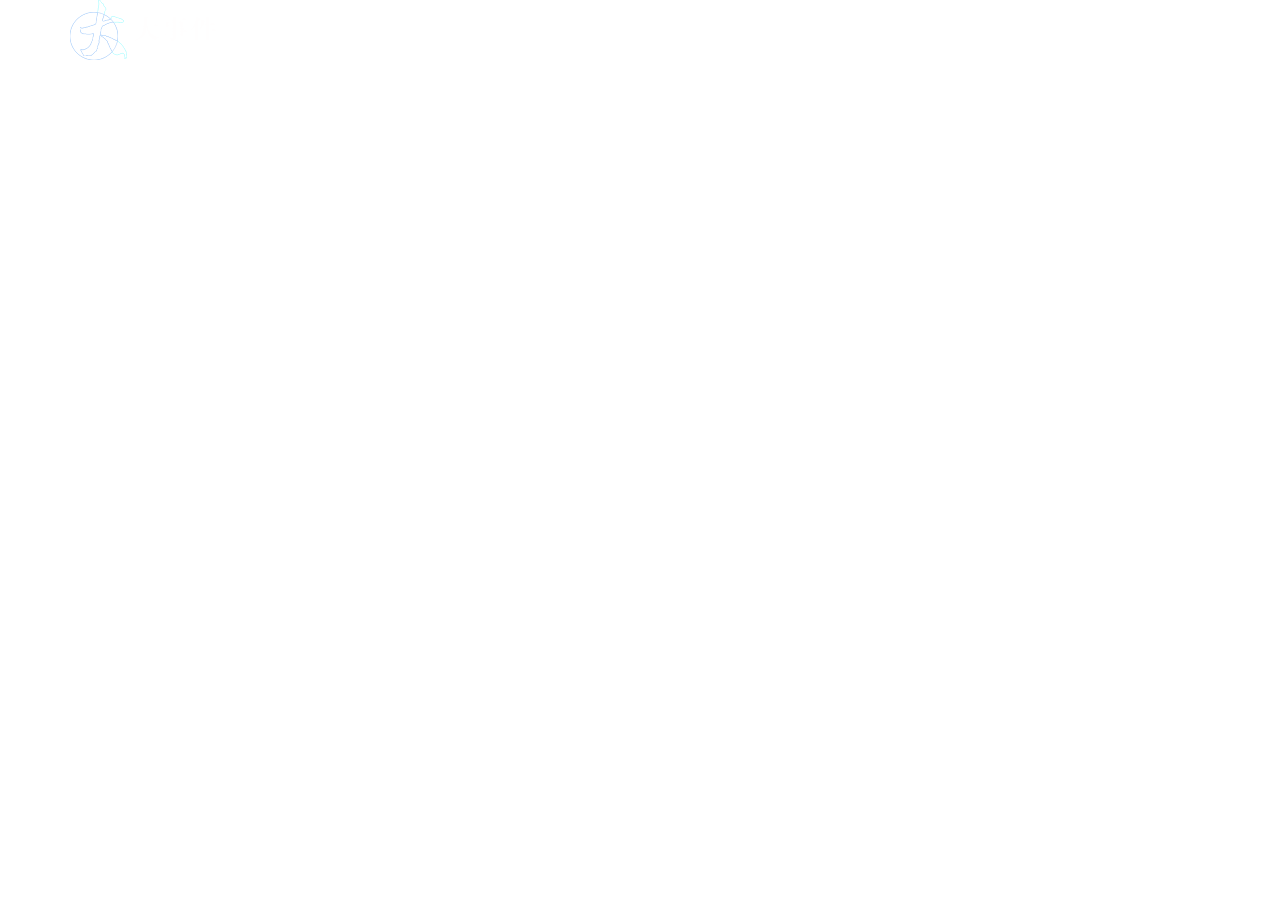
==== big/index.html @ a01d75fa "demo" ====
<!DOCTYPE html>
<html lang="en">

<head>
    <meta charset="UTF-8">
    <meta name="viewport" content="width=device-width, initial-scale=1.0">
    <title>登录注册</title>
    <!-- 
        1. 文件依赖关系（先后顺序）
        2. 先link 后script
        3. 先别人（第三方库，如jq）的，再卑微的自己
        4. 路径和名字
     -->
    <link rel="stylesheet" href="./neirong/lib/layui/css/layui.css">
    <link rel="stylesheet" href="./neirong/css/bass1.css">
    <link rel="stylesheet" href="./neirong/css/login1.css">
    <script src="./neirong/lib/jquery.js"></script>
    <script src="./neirong/lib/layui/layui.all.js"></script>
    <script src="./neirong/js/login.js"></script>
</head>

<body>
    <!-- logo -->
    <div class="layui-main">
        <img src="./neirong/images/logo.png" alt="无法打开">
    </div>

</body>

</html>
---- big/neirong/lib/layui/css/layui.css ----
/** layui-v2.5.6 MIT License By https://www.layui.com */
 .layui-inline,img{display:inline-block;vertical-align:middle}h1,h2,h3,h4,h5,h6{font-weight:400}.layui-edge,.layui-header,.layui-inline,.layui-main{position:relative}.layui-body,.layui-edge,.layui-elip{overflow:hidden}.layui-btn,.layui-edge,.layui-inline,img{vertical-align:middle}.layui-btn,.layui-disabled,.layui-icon,.layui-unselect{-moz-user-select:none;-webkit-user-select:none;-ms-user-select:none}.layui-elip,.layui-form-checkbox span,.layui-form-pane .layui-form-label{text-overflow:ellipsis;white-space:nowrap}.layui-breadcrumb,.layui-tree-btnGroup{visibility:hidden}blockquote,body,button,dd,div,dl,dt,form,h1,h2,h3,h4,h5,h6,input,li,ol,p,pre,td,textarea,th,ul{margin:0;padding:0;-webkit-tap-highlight-color:rgba(0,0,0,0)}a:active,a:hover{outline:0}img{border:none}li{list-style:none}table{border-collapse:collapse;border-spacing:0}h4,h5,h6{font-size:100%}button,input,optgroup,option,select,textarea{font-family:inherit;font-size:inherit;font-style:inherit;font-weight:inherit;outline:0}pre{white-space:pre-wrap;white-space:-moz-pre-wrap;white-space:-pre-wrap;white-space:-o-pre-wrap;word-wrap:break-word}body{line-height:24px;font:14px Helvetica Neue,Helvetica,PingFang SC,Tahoma,Arial,sans-serif}hr{height:1px;margin:10px 0;border:0;clear:both}a{color:#333;text-decoration:none}a:hover{color:#777}a cite{font-style:normal;*cursor:pointer}.layui-border-box,.layui-border-box *{box-sizing:border-box}.layui-box,.layui-box *{box-sizing:content-box}.layui-clear{clear:both;*zoom:1}.layui-clear:after{content:'\20';clear:both;*zoom:1;display:block;height:0}.layui-inline{*display:inline;*zoom:1}.layui-edge{display:inline-block;width:0;height:0;border-width:6px;border-style:dashed;border-color:transparent}.layui-edge-top{top:-4px;border-bottom-color:#999;border-bottom-style:solid}.layui-edge-right{border-left-color:#999;border-left-style:solid}.layui-edge-bottom{top:2px;border-top-color:#999;border-top-style:solid}.layui-edge-left{border-right-color:#999;border-right-style:solid}.layui-disabled,.layui-disabled:hover{color:#d2d2d2!important;cursor:not-allowed!important}.layui-circle{border-radius:100%}.layui-show{display:block!important}.layui-hide{display:none!important}@font-face{font-family:layui-icon;src:url(../font/iconfont.eot?v=256);src:url(../font/iconfont.eot?v=256#iefix) format('embedded-opentype'),url(../font/iconfont.woff2?v=256) format('woff2'),url(../font/iconfont.woff?v=256) format('woff'),url(../font/iconfont.ttf?v=256) format('truetype'),url(../font/iconfont.svg?v=256#layui-icon) format('svg')}.layui-icon{font-family:layui-icon!important;font-size:16px;font-style:normal;-webkit-font-smoothing:antialiased;-moz-osx-font-smoothing:grayscale}.layui-icon-reply-fill:before{content:"\e611"}.layui-icon-set-fill:before{content:"\e614"}.layui-icon-menu-fill:before{content:"\e60f"}.layui-icon-search:before{content:"\e615"}.layui-icon-share:before{content:"\e641"}.layui-icon-set-sm:before{content:"\e620"}.layui-icon-engine:before{content:"\e628"}.layui-icon-close:before{content:"\1006"}.layui-icon-close-fill:before{content:"\1007"}.layui-icon-chart-screen:before{content:"\e629"}.layui-icon-star:before{content:"\e600"}.layui-icon-circle-dot:before{content:"\e617"}.layui-icon-chat:before{content:"\e606"}.layui-icon-release:before{content:"\e609"}.layui-icon-list:before{content:"\e60a"}.layui-icon-chart:before{content:"\e62c"}.layui-icon-ok-circle:before{content:"\1005"}.layui-icon-layim-theme:before{content:"\e61b"}.layui-icon-table:before{content:"\e62d"}.layui-icon-right:before{content:"\e602"}.layui-icon-left:before{content:"\e603"}.layui-icon-cart-simple:before{content:"\e698"}.layui-icon-face-cry:before{content:"\e69c"}.layui-icon-face-smile:before{content:"\e6af"}.layui-icon-survey:before{content:"\e6b2"}.layui-icon-tree:before{content:"\e62e"}.layui-icon-ie:before{content:"\e7bb"}.layui-icon-upload-circle:before{content:"\e62f"}.layui-icon-add-circle:before{content:"\e61f"}.layui-icon-download-circle:before{content:"\e601"}.layui-icon-templeate-1:before{content:"\e630"}.layui-icon-util:before{content:"\e631"}.layui-icon-face-surprised:before{content:"\e664"}.layui-icon-edit:before{content:"\e642"}.layui-icon-speaker:before{content:"\e645"}.layui-icon-down:before{content:"\e61a"}.layui-icon-file:before{content:"\e621"}.layui-icon-layouts:before{content:"\e632"}.layui-icon-rate-half:before{content:"\e6c9"}.layui-icon-add-circle-fine:before{content:"\e608"}.layui-icon-prev-circle:before{content:"\e633"}.layui-icon-read:before{content:"\e705"}.layui-icon-404:before{content:"\e61c"}.layui-icon-carousel:before{content:"\e634"}.layui-icon-help:before{content:"\e607"}.layui-icon-code-circle:before{content:"\e635"}.layui-icon-windows:before{content:"\e67f"}.layui-icon-water:before{content:"\e636"}.layui-icon-username:before{content:"\e66f"}.layui-icon-find-fill:before{content:"\e670"}.layui-icon-about:before{content:"\e60b"}.layui-icon-location:before{content:"\e715"}.layui-icon-up:before{content:"\e619"}.layui-icon-pause:before{content:"\e651"}.layui-icon-date:before{content:"\e637"}.layui-icon-layim-uploadfile:before{content:"\e61d"}.layui-icon-delete:before{content:"\e640"}.layui-icon-play:before{content:"\e652"}.layui-icon-top:before{content:"\e604"}.layui-icon-firefox:before{content:"\e686"}.layui-icon-friends:before{content:"\e612"}.layui-icon-refresh-3:before{content:"\e9aa"}.layui-icon-ok:before{content:"\e605"}.layui-icon-layer:before{content:"\e638"}.layui-icon-face-smile-fine:before{content:"\e60c"}.layui-icon-dollar:before{content:"\e659"}.layui-icon-group:before{content:"\e613"}.layui-icon-layim-download:before{content:"\e61e"}.layui-icon-picture-fine:before{content:"\e60d"}.layui-icon-link:before{content:"\e64c"}.layui-icon-diamond:before{content:"\e735"}.layui-icon-log:before{content:"\e60e"}.layui-icon-key:before{content:"\e683"}.layui-icon-rate-solid:before{content:"\e67a"}.layui-icon-fonts-del:before{content:"\e64f"}.layui-icon-unlink:before{content:"\e64d"}.layui-icon-fonts-clear:before{content:"\e639"}.layui-icon-triangle-r:before{content:"\e623"}.layui-icon-circle:before{content:"\e63f"}.layui-icon-radio:before{content:"\e643"}.layui-icon-align-center:before{content:"\e647"}.layui-icon-align-right:before{content:"\e648"}.layui-icon-align-left:before{content:"\e649"}.layui-icon-loading-1:before{content:"\e63e"}.layui-icon-return:before{content:"\e65c"}.layui-icon-fonts-strong:before{content:"\e62b"}.layui-icon-upload:before{content:"\e67c"}.layui-icon-dialogue:before{content:"\e63a"}.layui-icon-video:before{content:"\e6ed"}.layui-icon-headset:before{content:"\e6fc"}.layui-icon-cellphone-fine:before{content:"\e63b"}.layui-icon-add-1:before{content:"\e654"}.layui-icon-face-smile-b:before{content:"\e650"}.layui-icon-fonts-html:before{content:"\e64b"}.layui-icon-screen-full:before{content:"\e622"}.layui-icon-form:before{content:"\e63c"}.layui-icon-cart:before{content:"\e657"}.layui-icon-camera-fill:before{content:"\e65d"}.layui-icon-tabs:before{content:"\e62a"}.layui-icon-heart-fill:before{content:"\e68f"}.layui-icon-fonts-code:before{content:"\e64e"}.layui-icon-ios:before{content:"\e680"}.layui-icon-at:before{content:"\e687"}.layui-icon-fire:before{content:"\e756"}.layui-icon-set:before{content:"\e716"}.layui-icon-fonts-u:before{content:"\e646"}.layui-icon-triangle-d:before{content:"\e625"}.layui-icon-tips:before{content:"\e702"}.layui-icon-picture:before{content:"\e64a"}.layui-icon-more-vertical:before{content:"\e671"}.layui-icon-bluetooth:before{content:"\e689"}.layui-icon-flag:before{content:"\e66c"}.layui-icon-loading:before{content:"\e63d"}.layui-icon-fonts-i:before{content:"\e644"}.layui-icon-refresh-1:before{content:"\e666"}.layui-icon-rmb:before{content:"\e65e"}.layui-icon-addition:before{content:"\e624"}.layui-icon-home:before{content:"\e68e"}.layui-icon-time:before{content:"\e68d"}.layui-icon-user:before{content:"\e770"}.layui-icon-notice:before{content:"\e667"}.layui-icon-chrome:before{content:"\e68a"}.layui-icon-edge:before{content:"\e68b"}.layui-icon-login-weibo:before{content:"\e675"}.layui-icon-voice:before{content:"\e688"}.layui-icon-upload-drag:before{content:"\e681"}.layui-icon-login-qq:before{content:"\e676"}.layui-icon-snowflake:before{content:"\e6b1"}.layui-icon-heart:before{content:"\e68c"}.layui-icon-logout:before{content:"\e682"}.layui-icon-file-b:before{content:"\e655"}.layui-icon-template:before{content:"\e663"}.layui-icon-transfer:before{content:"\e691"}.layui-icon-auz:before{content:"\e672"}.layui-icon-console:before{content:"\e665"}.layui-icon-app:before{content:"\e653"}.layui-icon-prev:before{content:"\e65a"}.layui-icon-website:before{content:"\e7ae"}.layui-icon-next:before{content:"\e65b"}.layui-icon-component:before{content:"\e857"}.layui-icon-android:before{content:"\e684"}.layui-icon-more:before{content:"\e65f"}.layui-icon-login-wechat:before{content:"\e677"}.layui-icon-shrink-right:before{content:"\e668"}.layui-icon-spread-left:before{content:"\e66b"}.layui-icon-camera:before{content:"\e660"}.layui-icon-note:before{content:"\e66e"}.layui-icon-refresh:before{content:"\e669"}.layui-icon-female:before{content:"\e661"}.layui-icon-male:before{content:"\e662"}.layui-icon-screen-restore:before{content:"\e758"}.layui-icon-password:before{content:"\e673"}.layui-icon-senior:before{content:"\e674"}.layui-icon-theme:before{content:"\e66a"}.layui-icon-tread:before{content:"\e6c5"}.layui-icon-praise:before{content:"\e6c6"}.layui-icon-star-fill:before{content:"\e658"}.layui-icon-rate:before{content:"\e67b"}.layui-icon-template-1:before{content:"\e656"}.layui-icon-vercode:before{content:"\e679"}.layui-icon-service:before{content:"\e626"}.layui-icon-cellphone:before{content:"\e678"}.layui-icon-print:before{content:"\e66d"}.layui-icon-cols:before{content:"\e610"}.layui-icon-wifi:before{content:"\e7e0"}.layui-icon-export:before{content:"\e67d"}.layui-icon-rss:before{content:"\e808"}.layui-icon-slider:before{content:"\e714"}.layui-icon-email:before{content:"\e618"}.layui-icon-subtraction:before{content:"\e67e"}.layui-icon-mike:before{content:"\e6dc"}.layui-icon-light:before{content:"\e748"}.layui-icon-gift:before{content:"\e627"}.layui-icon-mute:before{content:"\e685"}.layui-icon-reduce-circle:before{content:"\e616"}.layui-icon-music:before{content:"\e690"}.layui-main{width:1140px;margin:0 auto}.layui-header{z-index:1000;height:60px}.layui-header a:hover{transition:all .5s;-webkit-transition:all .5s}.layui-side{position:fixed;left:0;top:0;bottom:0;z-index:999;width:200px;overflow-x:hidden}.layui-side-scroll{position:relative;width:220px;height:100%;overflow-x:hidden}.layui-body{position:absolute;left:200px;right:0;top:0;bottom:0;z-index:998;width:auto;overflow-y:auto;box-sizing:border-box}.layui-layout-body{overflow:hidden}.layui-layout-admin .layui-header{background-color:#23262E}.layui-layout-admin .layui-side{top:60px;width:200px;overflow-x:hidden}.layui-layout-admin .layui-body{position:fixed;top:60px;bottom:44px}.layui-layout-admin .layui-main{width:auto;margin:0 15px}.layui-layout-admin .layui-footer{position:fixed;left:200px;right:0;bottom:0;height:44px;line-height:44px;padding:0 15px;background-color:#eee}.layui-layout-admin .layui-logo{position:absolute;left:0;top:0;width:200px;height:100%;line-height:60px;text-align:center;color:#009688;font-size:16px}.layui-layout-admin .layui-header .layui-nav{background:0 0}.layui-layout-left{position:absolute!important;left:200px;top:0}.layui-layout-right{position:absolute!important;right:0;top:0}.layui-container{position:relative;margin:0 auto;padding:0 15px;box-sizing:border-box}.layui-fluid{position:relative;margin:0 auto;padding:0 15px}.layui-row:after,.layui-row:before{content:'';display:block;clear:both}.layui-col-lg1,.layui-col-lg10,.layui-col-lg11,.layui-col-lg12,.layui-col-lg2,.layui-col-lg3,.layui-col-lg4,.layui-col-lg5,.layui-col-lg6,.layui-col-lg7,.layui-col-lg8,.layui-col-lg9,.layui-col-md1,.layui-col-md10,.layui-col-md11,.layui-col-md12,.layui-col-md2,.layui-col-md3,.layui-col-md4,.layui-col-md5,.layui-col-md6,.layui-col-md7,.layui-col-md8,.layui-col-md9,.layui-col-sm1,.layui-col-sm10,.layui-col-sm11,.layui-col-sm12,.layui-col-sm2,.layui-col-sm3,.layui-col-sm4,.layui-col-sm5,.layui-col-sm6,.layui-col-sm7,.layui-col-sm8,.layui-col-sm9,.layui-col-xs1,.layui-col-xs10,.layui-col-xs11,.layui-col-xs12,.layui-col-xs2,.layui-col-xs3,.layui-col-xs4,.layui-col-xs5,.layui-col-xs6,.layui-col-xs7,.layui-col-xs8,.layui-col-xs9{position:relative;display:block;box-sizing:border-box}.layui-col-xs1,.layui-col-xs10,.layui-col-xs11,.layui-col-xs12,.layui-col-xs2,.layui-col-xs3,.layui-col-xs4,.layui-col-xs5,.layui-col-xs6,.layui-col-xs7,.layui-col-xs8,.layui-col-xs9{float:left}.layui-col-xs1{width:8.33333333%}.layui-col-xs2{width:16.66666667%}.layui-col-xs3{width:25%}.layui-col-xs4{width:33.33333333%}.layui-col-xs5{width:41.66666667%}.layui-col-xs6{width:50%}.layui-col-xs7{width:58.33333333%}.layui-col-xs8{width:66.66666667%}.layui-col-xs9{width:75%}.layui-col-xs10{width:83.33333333%}.layui-col-xs11{width:91.66666667%}.layui-col-xs12{width:100%}.layui-col-xs-offset1{margin-left:8.33333333%}.layui-col-xs-offset2{margin-left:16.66666667%}.layui-col-xs-offset3{margin-left:25%}.layui-col-xs-offset4{margin-left:33.33333333%}.layui-col-xs-offset5{margin-left:41.66666667%}.layui-col-xs-offset6{margin-left:50%}.layui-col-xs-offset7{margin-left:58.33333333%}.layui-col-xs-offset8{margin-left:66.66666667%}.layui-col-xs-offset9{margin-left:75%}.layui-col-xs-offset10{margin-left:83.33333333%}.layui-col-xs-offset11{margin-left:91.66666667%}.layui-col-xs-offset12{margin-left:100%}@media screen and (max-width:768px){.layui-hide-xs{display:none!important}.layui-show-xs-block{display:block!important}.layui-show-xs-inline{display:inline!important}.layui-show-xs-inline-block{display:inline-block!important}}@media screen and (min-width:768px){.layui-container{width:750px}.layui-hide-sm{display:none!important}.layui-show-sm-block{display:block!important}.layui-show-sm-inline{display:inline!important}.layui-show-sm-inline-block{display:inline-block!important}.layui-col-sm1,.layui-col-sm10,.layui-col-sm11,.layui-col-sm12,.layui-col-sm2,.layui-col-sm3,.layui-col-sm4,.layui-col-sm5,.layui-col-sm6,.layui-col-sm7,.layui-col-sm8,.layui-col-sm9{float:left}.layui-col-sm1{width:8.33333333%}.layui-col-sm2{width:16.66666667%}.layui-col-sm3{width:25%}.layui-col-sm4{width:33.33333333%}.layui-col-sm5{width:41.66666667%}.layui-col-sm6{width:50%}.layui-col-sm7{width:58.33333333%}.layui-col-sm8{width:66.66666667%}.layui-col-sm9{width:75%}.layui-col-sm10{width:83.33333333%}.layui-col-sm11{width:91.66666667%}.layui-col-sm12{width:100%}.layui-col-sm-offset1{margin-left:8.33333333%}.layui-col-sm-offset2{margin-left:16.66666667%}.layui-col-sm-offset3{margin-left:25%}.layui-col-sm-offset4{margin-left:33.33333333%}.layui-col-sm-offset5{margin-left:41.66666667%}.layui-col-sm-offset6{margin-left:50%}.layui-col-sm-offset7{margin-left:58.33333333%}.layui-col-sm-offset8{margin-left:66.66666667%}.layui-col-sm-offset9{margin-left:75%}.layui-col-sm-offset10{margin-left:83.33333333%}.layui-col-sm-offset11{margin-left:91.66666667%}.layui-col-sm-offset12{margin-left:100%}}@media screen and (min-width:992px){.layui-container{width:970px}.layui-hide-md{display:none!important}.layui-show-md-block{display:block!important}.layui-show-md-inline{display:inline!important}.layui-show-md-inline-block{display:inline-block!important}.layui-col-md1,.layui-col-md10,.layui-col-md11,.layui-col-md12,.layui-col-md2,.layui-col-md3,.layui-col-md4,.layui-col-md5,.layui-col-md6,.layui-col-md7,.layui-col-md8,.layui-col-md9{float:left}.layui-col-md1{width:8.33333333%}.layui-col-md2{width:16.66666667%}.layui-col-md3{width:25%}.layui-col-md4{width:33.33333333%}.layui-col-md5{width:41.66666667%}.layui-col-md6{width:50%}.layui-col-md7{width:58.33333333%}.layui-col-md8{width:66.66666667%}.layui-col-md9{width:75%}.layui-col-md10{width:83.33333333%}.layui-col-md11{width:91.66666667%}.layui-col-md12{width:100%}.layui-col-md-offset1{margin-left:8.33333333%}.layui-col-md-offset2{margin-left:16.66666667%}.layui-col-md-offset3{margin-left:25%}.layui-col-md-offset4{margin-left:33.33333333%}.layui-col-md-offset5{margin-left:41.66666667%}.layui-col-md-offset6{margin-left:50%}.layui-col-md-offset7{margin-left:58.33333333%}.layui-col-md-offset8{margin-left:66.66666667%}.layui-col-md-offset9{margin-left:75%}.layui-col-md-offset10{margin-left:83.33333333%}.layui-col-md-offset11{margin-left:91.66666667%}.layui-col-md-offset12{margin-left:100%}}@media screen and (min-width:1200px){.layui-container{width:1170px}.layui-hide-lg{display:none!important}.layui-show-lg-block{display:block!important}.layui-show-lg-inline{display:inline!important}.layui-show-lg-inline-block{display:inline-block!important}.layui-col-lg1,.layui-col-lg10,.layui-col-lg11,.layui-col-lg12,.layui-col-lg2,.layui-col-lg3,.layui-col-lg4,.layui-col-lg5,.layui-col-lg6,.layui-col-lg7,.layui-col-lg8,.layui-col-lg9{float:left}.layui-col-lg1{width:8.33333333%}.layui-col-lg2{width:16.66666667%}.layui-col-lg3{width:25%}.layui-col-lg4{width:33.33333333%}.layui-col-lg5{width:41.66666667%}.layui-col-lg6{width:50%}.layui-col-lg7{width:58.33333333%}.layui-col-lg8{width:66.66666667%}.layui-col-lg9{width:75%}.layui-col-lg10{width:83.33333333%}.layui-col-lg11{width:91.66666667%}.layui-col-lg12{width:100%}.layui-col-lg-offset1{margin-left:8.33333333%}.layui-col-lg-offset2{margin-left:16.66666667%}.layui-col-lg-offset3{margin-left:25%}.layui-col-lg-offset4{margin-left:33.33333333%}.layui-col-lg-offset5{margin-left:41.66666667%}.layui-col-lg-offset6{margin-left:50%}.layui-col-lg-offset7{margin-left:58.33333333%}.layui-col-lg-offset8{margin-left:66.66666667%}.layui-col-lg-offset9{margin-left:75%}.layui-col-lg-offset10{margin-left:83.33333333%}.layui-col-lg-offset11{margin-left:91.66666667%}.layui-col-lg-offset12{margin-left:100%}}.layui-col-space1{margin:-.5px}.layui-col-space1>*{padding:.5px}.layui-col-space2{margin:-1px}.layui-col-space2>*{padding:1px}.layui-col-space4{margin:-2px}.layui-col-space4>*{padding:2px}.layui-col-space5{margin:-2.5px}.layui-col-space5>*{padding:2.5px}.layui-col-space6{margin:-3px}.layui-col-space6>*{padding:3px}.layui-col-space8{margin:-4px}.layui-col-space8>*{padding:4px}.layui-col-space10{margin:-5px}.layui-col-space10>*{padding:5px}.layui-col-space12{margin:-6px}.layui-col-space12>*{padding:6px}.layui-col-space14{margin:-7px}.layui-col-space14>*{padding:7px}.layui-col-space15{margin:-7.5px}.layui-col-space15>*{padding:7.5px}.layui-col-space16{margin:-8px}.layui-col-space16>*{padding:8px}.layui-col-space18{margin:-9px}.layui-col-space18>*{padding:9px}.layui-col-space20{margin:-10px}.layui-col-space20>*{padding:10px}.layui-col-space22{margin:-11px}.layui-col-space22>*{padding:11px}.layui-col-space24{margin:-12px}.layui-col-space24>*{padding:12px}.layui-col-space25{margin:-12.5px}.layui-col-space25>*{padding:12.5px}.layui-col-space26{margin:-13px}.layui-col-space26>*{padding:13px}.layui-col-space28{margin:-14px}.layui-col-space28>*{padding:14px}.layui-col-space30{margin:-15px}.layui-col-space30>*{padding:15px}.layui-btn,.layui-input,.layui-select,.layui-textarea,.layui-upload-button{outline:0;-webkit-appearance:none;transition:all .3s;-webkit-transition:all .3s;box-sizing:border-box}.layui-elem-quote{margin-bottom:10px;padding:15px;line-height:22px;border-left:5px solid #009688;border-radius:0 2px 2px 0;background-color:#f2f2f2}.layui-quote-nm{border-style:solid;border-width:1px 1px 1px 5px;background:0 0}.layui-elem-field{margin-bottom:10px;padding:0;border-width:1px;border-style:solid}.layui-elem-field legend{margin-left:20px;padding:0 10px;font-size:20px;font-weight:300}.layui-field-title{margin:10px 0 20px;border-width:1px 0 0}.layui-field-box{padding:10px 15px}.layui-field-title .layui-field-box{padding:10px 0}.layui-progress{position:relative;height:6px;border-radius:20px;background-color:#e2e2e2}.layui-progress-bar{position:absolute;left:0;top:0;width:0;max-width:100%;height:6px;border-radius:20px;text-align:right;background-color:#5FB878;transition:all .3s;-webkit-transition:all .3s}.layui-progress-big,.layui-progress-big .layui-progress-bar{height:18px;line-height:18px}.layui-progress-text{position:relative;top:-20px;line-height:18px;font-size:12px;color:#666}.layui-progress-big .layui-progress-text{position:static;padding:0 10px;color:#fff}.layui-collapse{border-width:1px;border-style:solid;border-radius:2px}.layui-colla-content,.layui-colla-item{border-top-width:1px;border-top-style:solid}.layui-colla-item:first-child{border-top:none}.layui-colla-title{position:relative;height:42px;line-height:42px;padding:0 15px 0 35px;color:#333;background-color:#f2f2f2;cursor:pointer;font-size:14px;overflow:hidden}.layui-colla-content{display:none;padding:10px 15px;line-height:22px;color:#666}.layui-colla-icon{position:absolute;left:15px;top:0;font-size:14px}.layui-card{margin-bottom:15px;border-radius:2px;background-color:#fff;box-shadow:0 1px 2px 0 rgba(0,0,0,.05)}.layui-card:last-child{margin-bottom:0}.layui-card-header{position:relative;height:42px;line-height:42px;padding:0 15px;border-bottom:1px solid #f6f6f6;color:#333;border-radius:2px 2px 0 0;font-size:14px}.layui-bg-black,.layui-bg-blue,.layui-bg-cyan,.layui-bg-green,.layui-bg-orange,.layui-bg-red{color:#fff!important}.layui-card-body{position:relative;padding:10px 15px;line-height:24px}.layui-card-body[pad15]{padding:15px}.layui-card-body[pad20]{padding:20px}.layui-card-body .layui-table{margin:5px 0}.layui-card .layui-tab{margin:0}.layui-panel-window{position:relative;padding:15px;border-radius:0;border-top:5px solid #E6E6E6;background-color:#fff}.layui-auxiliar-moving{position:fixed;left:0;right:0;top:0;bottom:0;width:100%;height:100%;background:0 0;z-index:9999999999}.layui-form-label,.layui-form-mid,.layui-form-select,.layui-input-block,.layui-input-inline,.layui-textarea{position:relative}.layui-bg-red{background-color:#FF5722!important}.layui-bg-orange{background-color:#FFB800!important}.layui-bg-green{background-color:#009688!important}.layui-bg-cyan{background-color:#2F4056!important}.layui-bg-blue{background-color:#1E9FFF!important}.layui-bg-black{background-color:#393D49!important}.layui-bg-gray{background-color:#eee!important;color:#666!important}.layui-badge-rim,.layui-colla-content,.layui-colla-item,.layui-collapse,.layui-elem-field,.layui-form-pane .layui-form-item[pane],.layui-form-pane .layui-form-label,.layui-input,.layui-layedit,.layui-layedit-tool,.layui-quote-nm,.layui-select,.layui-tab-bar,.layui-tab-card,.layui-tab-title,.layui-tab-title .layui-this:after,.layui-textarea{border-color:#e6e6e6}.layui-timeline-item:before,hr{background-color:#e6e6e6}.layui-text{line-height:22px;font-size:14px;color:#666}.layui-text h1,.layui-text h2,.layui-text h3{font-weight:500;color:#333}.layui-text h1{font-size:30px}.layui-text h2{font-size:24px}.layui-text h3{font-size:18px}.layui-text a:not(.layui-btn){color:#01AAED}.layui-text a:not(.layui-btn):hover{text-decoration:underline}.layui-text ul{padding:5px 0 5px 15px}.layui-text ul li{margin-top:5px;list-style-type:disc}.layui-text em,.layui-word-aux{color:#999!important;padding:0 5px!important}.layui-btn{display:inline-block;height:38px;line-height:38px;padding:0 18px;background-color:#009688;color:#fff;white-space:nowrap;text-align:center;font-size:14px;border:none;border-radius:2px;cursor:pointer}.layui-btn:hover{opacity:.8;filter:alpha(opacity=80);color:#fff}.layui-btn:active{opacity:1;filter:alpha(opacity=100)}.layui-btn+.layui-btn{margin-left:10px}.layui-btn-container{font-size:0}.layui-btn-container .layui-btn{margin-right:10px;margin-bottom:10px}.layui-btn-container .layui-btn+.layui-btn{margin-left:0}.layui-table .layui-btn-container .layui-btn{margin-bottom:9px}.layui-btn-radius{border-radius:100px}.layui-btn .layui-icon{margin-right:3px;font-size:18px;vertical-align:bottom;vertical-align:middle\9}.layui-btn-primary{border:1px solid #C9C9C9;background-color:#fff;color:#555}.layui-btn-primary:hover{border-color:#009688;color:#333}.layui-btn-normal{background-color:#1E9FFF}.layui-btn-warm{background-color:#FFB800}.layui-btn-danger{background-color:#FF5722}.layui-btn-checked{background-color:#5FB878}.layui-btn-disabled,.layui-btn-disabled:active,.layui-btn-disabled:hover{border:1px solid #e6e6e6;background-color:#FBFBFB;color:#C9C9C9;cursor:not-allowed;opacity:1}.layui-btn-lg{height:44px;line-height:44px;padding:0 25px;font-size:16px}.layui-btn-sm{height:30px;line-height:30px;padding:0 10px;font-size:12px}.layui-btn-sm i{font-size:16px!important}.layui-btn-xs{height:22px;line-height:22px;padding:0 5px;font-size:12px}.layui-btn-xs i{font-size:14px!important}.layui-btn-group{display:inline-block;vertical-align:middle;font-size:0}.layui-btn-group .layui-btn{margin-left:0!important;margin-right:0!important;border-left:1px solid rgba(255,255,255,.5);border-radius:0}.layui-btn-group .layui-btn-primary{border-left:none}.layui-btn-group .layui-btn-primary:hover{border-color:#C9C9C9;color:#009688}.layui-btn-group .layui-btn:first-child{border-left:none;border-radius:2px 0 0 2px}.layui-btn-group .layui-btn-primary:first-child{border-left:1px solid #c9c9c9}.layui-btn-group .layui-btn:last-child{border-radius:0 2px 2px 0}.layui-btn-group .layui-btn+.layui-btn{margin-left:0}.layui-btn-group+.layui-btn-group{margin-left:10px}.layui-btn-fluid{width:100%}.layui-input,.layui-select,.layui-textarea{height:38px;line-height:1.3;line-height:38px\9;border-width:1px;border-style:solid;background-color:#fff;border-radius:2px}.layui-input::-webkit-input-placeholder,.layui-select::-webkit-input-placeholder,.layui-textarea::-webkit-input-placeholder{line-height:1.3}.layui-input,.layui-textarea{display:block;width:100%;padding-left:10px}.layui-input:hover,.layui-textarea:hover{border-color:#D2D2D2!important}.layui-input:focus,.layui-textarea:focus{border-color:#C9C9C9!important}.layui-textarea{min-height:100px;height:auto;line-height:20px;padding:6px 10px;resize:vertical}.layui-select{padding:0 10px}.layui-form input[type=checkbox],.layui-form input[type=radio],.layui-form select{display:none}.layui-form [lay-ignore]{display:initial}.layui-form-item{margin-bottom:15px;clear:both;*zoom:1}.layui-form-item:after{content:'\20';clear:both;*zoom:1;display:block;height:0}.layui-form-label{float:left;display:block;padding:9px 15px;width:80px;font-weight:400;line-height:20px;text-align:right}.layui-form-label-col{display:block;float:none;padding:9px 0;line-height:20px;text-align:left}.layui-form-item .layui-inline{margin-bottom:5px;margin-right:10px}.layui-input-block{margin-left:110px;min-height:36px}.layui-input-inline{display:inline-block;vertical-align:middle}.layui-form-item .layui-input-inline{float:left;width:190px;margin-right:10px}.layui-form-text .layui-input-inline{width:auto}.layui-form-mid{float:left;display:block;padding:9px 0!important;line-height:20px;margin-right:10px}.layui-form-danger+.layui-form-select .layui-input,.layui-form-danger:focus{border-color:#FF5722!important}.layui-form-select .layui-input{padding-right:30px;cursor:pointer}.layui-form-select .layui-edge{position:absolute;right:10px;top:50%;margin-top:-3px;cursor:pointer;border-width:6px;border-top-color:#c2c2c2;border-top-style:solid;transition:all .3s;-webkit-transition:all .3s}.layui-form-select dl{display:none;position:absolute;left:0;top:42px;padding:5px 0;z-index:899;min-width:100%;border:1px solid #d2d2d2;max-height:300px;overflow-y:auto;background-color:#fff;border-radius:2px;box-shadow:0 2px 4px rgba(0,0,0,.12);box-sizing:border-box}.layui-form-select dl dd,.layui-form-select dl dt{padding:0 10px;line-height:36px;white-space:nowrap;overflow:hidden;text-overflow:ellipsis}.layui-form-select dl dt{font-size:12px;color:#999}.layui-form-select dl dd{cursor:pointer}.layui-form-select dl dd:hover{background-color:#f2f2f2;-webkit-transition:.5s all;transition:.5s all}.layui-form-select .layui-select-group dd{padding-left:20px}.layui-form-select dl dd.layui-select-tips{padding-left:10px!important;color:#999}.layui-form-select dl dd.layui-this{background-color:#5FB878;color:#fff}.layui-form-checkbox,.layui-form-select dl dd.layui-disabled{background-color:#fff}.layui-form-selected dl{display:block}.layui-form-checkbox,.layui-form-checkbox *,.layui-form-switch{display:inline-block;vertical-align:middle}.layui-form-selected .layui-edge{margin-top:-9px;-webkit-transform:rotate(180deg);transform:rotate(180deg);margin-top:-3px\9}:root .layui-form-selected .layui-edge{margin-top:-9px\0/IE9}.layui-form-selectup dl{top:auto;bottom:42px}.layui-select-none{margin:5px 0;text-align:center;color:#999}.layui-select-disabled .layui-disabled{border-color:#eee!important}.layui-select-disabled .layui-edge{border-top-color:#d2d2d2}.layui-form-checkbox{position:relative;height:30px;line-height:30px;margin-right:10px;padding-right:30px;cursor:pointer;font-size:0;-webkit-transition:.1s linear;transition:.1s linear;box-sizing:border-box}.layui-form-checkbox span{padding:0 10px;height:100%;font-size:14px;border-radius:2px 0 0 2px;background-color:#d2d2d2;color:#fff;overflow:hidden}.layui-form-checkbox:hover span{background-color:#c2c2c2}.layui-form-checkbox i{position:absolute;right:0;top:0;width:30px;height:28px;border:1px solid #d2d2d2;border-left:none;border-radius:0 2px 2px 0;color:#fff;font-size:20px;text-align:center}.layui-form-checkbox:hover i{border-color:#c2c2c2;color:#c2c2c2}.layui-form-checked,.layui-form-checked:hover{border-color:#5FB878}.layui-form-checked span,.layui-form-checked:hover span{background-color:#5FB878}.layui-form-checked i,.layui-form-checked:hover i{color:#5FB878}.layui-form-item .layui-form-checkbox{margin-top:4px}.layui-form-checkbox[lay-skin=primary]{height:auto!important;line-height:normal!important;min-width:18px;min-height:18px;border:none!important;margin-right:0;padding-left:28px;padding-right:0;background:0 0}.layui-form-checkbox[lay-skin=primary] span{padding-left:0;padding-right:15px;line-height:18px;background:0 0;color:#666}.layui-form-checkbox[lay-skin=primary] i{right:auto;left:0;width:16px;height:16px;line-height:16px;border:1px solid #d2d2d2;font-size:12px;border-radius:2px;background-color:#fff;-webkit-transition:.1s linear;transition:.1s linear}.layui-form-checkbox[lay-skin=primary]:hover i{border-color:#5FB878;color:#fff}.layui-form-checked[lay-skin=primary] i{border-color:#5FB878!important;background-color:#5FB878;color:#fff}.layui-checkbox-disbaled[lay-skin=primary] span{background:0 0!important;color:#c2c2c2}.layui-checkbox-disbaled[lay-skin=primary]:hover i{border-color:#d2d2d2}.layui-form-item .layui-form-checkbox[lay-skin=primary]{margin-top:10px}.layui-form-switch{position:relative;height:22px;line-height:22px;min-width:35px;padding:0 5px;margin-top:8px;border:1px solid #d2d2d2;border-radius:20px;cursor:pointer;background-color:#fff;-webkit-transition:.1s linear;transition:.1s linear}.layui-form-switch i{position:absolute;left:5px;top:3px;width:16px;height:16px;border-radius:20px;background-color:#d2d2d2;-webkit-transition:.1s linear;transition:.1s linear}.layui-form-switch em{position:relative;top:0;width:25px;margin-left:21px;padding:0!important;text-align:center!important;color:#999!important;font-style:normal!important;font-size:12px}.layui-form-onswitch{border-color:#5FB878;background-color:#5FB878}.layui-checkbox-disbaled,.layui-checkbox-disbaled i{border-color:#e2e2e2!important}.layui-form-onswitch i{left:100%;margin-left:-21px;background-color:#fff}.layui-form-onswitch em{margin-left:5px;margin-right:21px;color:#fff!important}.layui-checkbox-disbaled span{background-color:#e2e2e2!important}.layui-checkbox-disbaled:hover i{color:#fff!important}[lay-radio]{display:none}.layui-form-radio,.layui-form-radio *{display:inline-block;vertical-align:middle}.layui-form-radio{line-height:28px;margin:6px 10px 0 0;padding-right:10px;cursor:pointer;font-size:0}.layui-form-radio *{font-size:14px}.layui-form-radio>i{margin-right:8px;font-size:22px;color:#c2c2c2}.layui-form-radio>i:hover,.layui-form-radioed>i{color:#5FB878}.layui-radio-disbaled>i{color:#e2e2e2!important}.layui-form-pane .layui-form-label{width:110px;padding:8px 15px;height:38px;line-height:20px;border-width:1px;border-style:solid;border-radius:2px 0 0 2px;text-align:center;background-color:#FBFBFB;overflow:hidden;box-sizing:border-box}.layui-form-pane .layui-input-inline{margin-left:-1px}.layui-form-pane .layui-input-block{margin-left:110px;left:-1px}.layui-form-pane .layui-input{border-radius:0 2px 2px 0}.layui-form-pane .layui-form-text .layui-form-label{float:none;width:100%;border-radius:2px;box-sizing:border-box;text-align:left}.layui-form-pane .layui-form-text .layui-input-inline{display:block;margin:0;top:-1px;clear:both}.layui-form-pane .layui-form-text .layui-input-block{margin:0;left:0;top:-1px}.layui-form-pane .layui-form-text .layui-textarea{min-height:100px;border-radius:0 0 2px 2px}.layui-form-pane .layui-form-checkbox{margin:4px 0 4px 10px}.layui-form-pane .layui-form-radio,.layui-form-pane .layui-form-switch{margin-top:6px;margin-left:10px}.layui-form-pane .layui-form-item[pane]{position:relative;border-width:1px;border-style:solid}.layui-form-pane .layui-form-item[pane] .layui-form-label{position:absolute;left:0;top:0;height:100%;border-width:0 1px 0 0}.layui-form-pane .layui-form-item[pane] .layui-input-inline{margin-left:110px}@media screen and (max-width:450px){.layui-form-item .layui-form-label{text-overflow:ellipsis;overflow:hidden;white-space:nowrap}.layui-form-item .layui-inline{display:block;margin-right:0;margin-bottom:20px;clear:both}.layui-form-item .layui-inline:after{content:'\20';clear:both;display:block;height:0}.layui-form-item .layui-input-inline{display:block;float:none;left:-3px;width:auto;margin:0 0 10px 112px}.layui-form-item .layui-input-inline+.layui-form-mid{margin-left:110px;top:-5px;padding:0}.layui-form-item .layui-form-checkbox{margin-right:5px;margin-bottom:5px}}.layui-layedit{border-width:1px;border-style:solid;border-radius:2px}.layui-layedit-tool{padding:3px 5px;border-bottom-width:1px;border-bottom-style:solid;font-size:0}.layedit-tool-fixed{position:fixed;top:0;border-top:1px solid #e2e2e2}.layui-layedit-tool .layedit-tool-mid,.layui-layedit-tool .layui-icon{display:inline-block;vertical-align:middle;text-align:center;font-size:14px}.layui-layedit-tool .layui-icon{position:relative;width:32px;height:30px;line-height:30px;margin:3px 5px;color:#777;cursor:pointer;border-radius:2px}.layui-layedit-tool .layui-icon:hover{color:#393D49}.layui-layedit-tool .layui-icon:active{color:#000}.layui-layedit-tool .layedit-tool-active{background-color:#e2e2e2;color:#000}.layui-layedit-tool .layui-disabled,.layui-layedit-tool .layui-disabled:hover{color:#d2d2d2;cursor:not-allowed}.layui-layedit-tool .layedit-tool-mid{width:1px;height:18px;margin:0 10px;background-color:#d2d2d2}.layedit-tool-html{width:50px!important;font-size:30px!important}.layedit-tool-b,.layedit-tool-code,.layedit-tool-help{font-size:16px!important}.layedit-tool-d,.layedit-tool-face,.layedit-tool-image,.layedit-tool-unlink{font-size:18px!important}.layedit-tool-image input{position:absolute;font-size:0;left:0;top:0;width:100%;height:100%;opacity:.01;filter:Alpha(opacity=1);cursor:pointer}.layui-layedit-iframe iframe{display:block;width:100%}#LAY_layedit_code{overflow:hidden}.layui-laypage{display:inline-block;*display:inline;*zoom:1;vertical-align:middle;margin:10px 0;font-size:0}.layui-laypage>a:first-child,.layui-laypage>a:first-child em{border-radius:2px 0 0 2px}.layui-laypage>a:last-child,.layui-laypage>a:last-child em{border-radius:0 2px 2px 0}.layui-laypage>:first-child{margin-left:0!important}.layui-laypage>:last-child{margin-right:0!important}.layui-laypage a,.layui-laypage button,.layui-laypage input,.layui-laypage select,.layui-laypage span{border:1px solid #e2e2e2}.layui-laypage a,.layui-laypage span{display:inline-block;*display:inline;*zoom:1;vertical-align:middle;padding:0 15px;height:28px;line-height:28px;margin:0 -1px 5px 0;background-color:#fff;color:#333;font-size:12px}.layui-flow-more a *,.layui-laypage input,.layui-table-view select[lay-ignore]{display:inline-block}.layui-laypage a:hover{color:#009688}.layui-laypage em{font-style:normal}.layui-laypage .layui-laypage-spr{color:#999;font-weight:700}.layui-laypage a{text-decoration:none}.layui-laypage .layui-laypage-curr{position:relative}.layui-laypage .layui-laypage-curr em{position:relative;color:#fff}.layui-laypage .layui-laypage-curr .layui-laypage-em{position:absolute;left:-1px;top:-1px;padding:1px;width:100%;height:100%;background-color:#009688}.layui-laypage-em{border-radius:2px}.layui-laypage-next em,.layui-laypage-prev em{font-family:Sim sun;font-size:16px}.layui-laypage .layui-laypage-count,.layui-laypage .layui-laypage-limits,.layui-laypage .layui-laypage-refresh,.layui-laypage .layui-laypage-skip{margin-left:10px;margin-right:10px;padding:0;border:none}.layui-laypage .layui-laypage-limits,.layui-laypage .layui-laypage-refresh{vertical-align:top}.layui-laypage .layui-laypage-refresh i{font-size:18px;cursor:pointer}.layui-laypage select{height:22px;padding:3px;border-radius:2px;cursor:pointer}.layui-laypage .layui-laypage-skip{height:30px;line-height:30px;color:#999}.layui-laypage button,.layui-laypage input{height:30px;line-height:30px;border-radius:2px;vertical-align:top;background-color:#fff;box-sizing:border-box}.layui-laypage input{width:40px;margin:0 10px;padding:0 3px;text-align:center}.layui-laypage input:focus,.layui-laypage select:focus{border-color:#009688!important}.layui-laypage button{margin-left:10px;padding:0 10px;cursor:pointer}.layui-table,.layui-table-view{margin:10px 0}.layui-flow-more{margin:10px 0;text-align:center;color:#999;font-size:14px}.layui-flow-more a{height:32px;line-height:32px}.layui-flow-more a *{vertical-align:top}.layui-flow-more a cite{padding:0 20px;border-radius:3px;background-color:#eee;color:#333;font-style:normal}.layui-flow-more a cite:hover{opacity:.8}.layui-flow-more a i{font-size:30px;color:#737383}.layui-table{width:100%;background-color:#fff;color:#666}.layui-table tr{transition:all .3s;-webkit-transition:all .3s}.layui-table th{text-align:left;font-weight:400}.layui-table tbody tr:hover,.layui-table thead tr,.layui-table-click,.layui-table-header,.layui-table-hover,.layui-table-mend,.layui-table-patch,.layui-table-tool,.layui-table-total,.layui-table-total tr,.layui-table[lay-even] tr:nth-child(even){background-color:#f2f2f2}.layui-table td,.layui-table th,.layui-table-col-set,.layui-table-fixed-r,.layui-table-grid-down,.layui-table-header,.layui-table-page,.layui-table-tips-main,.layui-table-tool,.layui-table-total,.layui-table-view,.layui-table[lay-skin=line],.layui-table[lay-skin=row]{border-width:1px;border-style:solid;border-color:#e6e6e6}.layui-table td,.layui-table th{position:relative;padding:9px 15px;min-height:20px;line-height:20px;font-size:14px}.layui-table[lay-skin=line] td,.layui-table[lay-skin=line] th{border-width:0 0 1px}.layui-table[lay-skin=row] td,.layui-table[lay-skin=row] th{border-width:0 1px 0 0}.layui-table[lay-skin=nob] td,.layui-table[lay-skin=nob] th{border:none}.layui-table img{max-width:100px}.layui-table[lay-size=lg] td,.layui-table[lay-size=lg] th{padding:15px 30px}.layui-table-view .layui-table[lay-size=lg] .layui-table-cell{height:40px;line-height:40px}.layui-table[lay-size=sm] td,.layui-table[lay-size=sm] th{font-size:12px;padding:5px 10px}.layui-table-view .layui-table[lay-size=sm] .layui-table-cell{height:20px;line-height:20px}.layui-table[lay-data]{display:none}.layui-table-box{position:relative;overflow:hidden}.layui-table-view .layui-table{position:relative;width:auto;margin:0}.layui-table-view .layui-table[lay-skin=line]{border-width:0 1px 0 0}.layui-table-view .layui-table[lay-skin=row]{border-width:0 0 1px}.layui-table-view .layui-table td,.layui-table-view .layui-table th{padding:5px 0;border-top:none;border-left:none}.layui-table-view .layui-table th.layui-unselect .layui-table-cell span{cursor:pointer}.layui-table-view .layui-table td{cursor:default}.layui-table-view .layui-table td[data-edit=text]{cursor:text}.layui-table-view .layui-form-checkbox[lay-skin=primary] i{width:18px;height:18px}.layui-table-view .layui-form-radio{line-height:0;padding:0}.layui-table-view .layui-form-radio>i{margin:0;font-size:20px}.layui-table-init{position:absolute;left:0;top:0;width:100%;height:100%;text-align:center;z-index:110}.layui-table-init .layui-icon{position:absolute;left:50%;top:50%;margin:-15px 0 0 -15px;font-size:30px;color:#c2c2c2}.layui-table-header{border-width:0 0 1px;overflow:hidden}.layui-table-header .layui-table{margin-bottom:-1px}.layui-table-tool .layui-inline[lay-event]{position:relative;width:26px;height:26px;padding:5px;line-height:16px;margin-right:10px;text-align:center;color:#333;border:1px solid #ccc;cursor:pointer;-webkit-transition:.5s all;transition:.5s all}.layui-table-tool .layui-inline[lay-event]:hover{border:1px solid #999}.layui-table-tool-temp{padding-right:120px}.layui-table-tool-self{position:absolute;right:17px;top:10px}.layui-table-tool .layui-table-tool-self .layui-inline[lay-event]{margin:0 0 0 10px}.layui-table-tool-panel{position:absolute;top:29px;left:-1px;padding:5px 0;min-width:150px;min-height:40px;border:1px solid #d2d2d2;text-align:left;overflow-y:auto;background-color:#fff;box-shadow:0 2px 4px rgba(0,0,0,.12)}.layui-table-cell,.layui-table-tool-panel li{overflow:hidden;text-overflow:ellipsis;white-space:nowrap}.layui-table-tool-panel li{padding:0 10px;line-height:30px;-webkit-transition:.5s all;transition:.5s all}.layui-table-tool-panel li .layui-form-checkbox[lay-skin=primary]{width:100%;padding-left:28px}.layui-table-tool-panel li:hover{background-color:#f2f2f2}.layui-table-tool-panel li .layui-form-checkbox[lay-skin=primary] i{position:absolute;left:0;top:0}.layui-table-tool-panel li .layui-form-checkbox[lay-skin=primary] span{padding:0}.layui-table-tool .layui-table-tool-self .layui-table-tool-panel{left:auto;right:-1px}.layui-table-col-set{position:absolute;right:0;top:0;width:20px;height:100%;border-width:0 0 0 1px;background-color:#fff}.layui-table-sort{width:10px;height:20px;margin-left:5px;cursor:pointer!important}.layui-table-sort .layui-edge{position:absolute;left:5px;border-width:5px}.layui-table-sort .layui-table-sort-asc{top:3px;border-top:none;border-bottom-style:solid;border-bottom-color:#b2b2b2}.layui-table-sort .layui-table-sort-asc:hover{border-bottom-color:#666}.layui-table-sort .layui-table-sort-desc{bottom:5px;border-bottom:none;border-top-style:solid;border-top-color:#b2b2b2}.layui-table-sort .layui-table-sort-desc:hover{border-top-color:#666}.layui-table-sort[lay-sort=asc] .layui-table-sort-asc{border-bottom-color:#000}.layui-table-sort[lay-sort=desc] .layui-table-sort-desc{border-top-color:#000}.layui-table-cell{height:28px;line-height:28px;padding:0 15px;position:relative;box-sizing:border-box}.layui-table-cell .layui-form-checkbox[lay-skin=primary]{top:-1px;padding:0}.layui-table-cell .layui-table-link{color:#01AAED}.laytable-cell-checkbox,.laytable-cell-numbers,.laytable-cell-radio,.laytable-cell-space{padding:0;text-align:center}.layui-table-body{position:relative;overflow:auto;margin-right:-1px;margin-bottom:-1px}.layui-table-body .layui-none{line-height:26px;padding:15px;text-align:center;color:#999}.layui-table-fixed{position:absolute;left:0;top:0;z-index:101}.layui-table-fixed .layui-table-body{overflow:hidden}.layui-table-fixed-l{box-shadow:0 -1px 8px rgba(0,0,0,.08)}.layui-table-fixed-r{left:auto;right:-1px;border-width:0 0 0 1px;box-shadow:-1px 0 8px rgba(0,0,0,.08)}.layui-table-fixed-r .layui-table-header{position:relative;overflow:visible}.layui-table-mend{position:absolute;right:-49px;top:0;height:100%;width:50px}.layui-table-tool{position:relative;z-index:890;width:100%;min-height:50px;line-height:30px;padding:10px 15px;border-width:0 0 1px}.layui-table-tool .layui-btn-container{margin-bottom:-10px}.layui-table-page,.layui-table-total{border-width:1px 0 0;margin-bottom:-1px;overflow:hidden}.layui-table-page{position:relative;width:100%;padding:7px 7px 0;height:41px;font-size:12px;white-space:nowrap}.layui-table-page>div{height:26px}.layui-table-page .layui-laypage{margin:0}.layui-table-page .layui-laypage a,.layui-table-page .layui-laypage span{height:26px;line-height:26px;margin-bottom:10px;border:none;background:0 0}.layui-table-page .layui-laypage a,.layui-table-page .layui-laypage span.layui-laypage-curr{padding:0 12px}.layui-table-page .layui-laypage span{margin-left:0;padding:0}.layui-table-page .layui-laypage .layui-laypage-prev{margin-left:-7px!important}.layui-table-page .layui-laypage .layui-laypage-curr .layui-laypage-em{left:0;top:0;padding:0}.layui-table-page .layui-laypage button,.layui-table-page .layui-laypage input{height:26px;line-height:26px}.layui-table-page .layui-laypage input{width:40px}.layui-table-page .layui-laypage button{padding:0 10px}.layui-table-page select{height:18px}.layui-table-patch .layui-table-cell{padding:0;width:30px}.layui-table-edit{position:absolute;left:0;top:0;width:100%;height:100%;padding:0 14px 1px;border-radius:0;box-shadow:1px 1px 20px rgba(0,0,0,.15)}.layui-table-edit:focus{border-color:#5FB878!important}select.layui-table-edit{padding:0 0 0 10px;border-color:#C9C9C9}.layui-table-view .layui-form-checkbox,.layui-table-view .layui-form-radio,.layui-table-view .layui-form-switch{top:0;margin:0;box-sizing:content-box}.layui-table-view .layui-form-checkbox{top:-1px;height:26px;line-height:26px}.layui-table-view .layui-form-checkbox i{height:26px}.layui-table-grid .layui-table-cell{overflow:visible}.layui-table-grid-down{position:absolute;top:0;right:0;width:26px;height:100%;padding:5px 0;border-width:0 0 0 1px;text-align:center;background-color:#fff;color:#999;cursor:pointer}.layui-table-grid-down .layui-icon{position:absolute;top:50%;left:50%;margin:-8px 0 0 -8px}.layui-table-grid-down:hover{background-color:#fbfbfb}body .layui-table-tips .layui-layer-content{background:0 0;padding:0;box-shadow:0 1px 6px rgba(0,0,0,.12)}.layui-table-tips-main{margin:-44px 0 0 -1px;max-height:150px;padding:8px 15px;font-size:14px;overflow-y:scroll;background-color:#fff;color:#666}.layui-table-tips-c{position:absolute;right:-3px;top:-13px;width:20px;height:20px;padding:3px;cursor:pointer;background-color:#666;border-radius:50%;color:#fff}.layui-table-tips-c:hover{background-color:#777}.layui-table-tips-c:before{position:relative;right:-2px}.layui-upload-file{display:none!important;opacity:.01;filter:Alpha(opacity=1)}.layui-upload-drag,.layui-upload-form,.layui-upload-wrap{display:inline-block}.layui-upload-list{margin:10px 0}.layui-upload-choose{padding:0 10px;color:#999}.layui-upload-drag{position:relative;padding:30px;border:1px dashed #e2e2e2;background-color:#fff;text-align:center;cursor:pointer;color:#999}.layui-upload-drag .layui-icon{font-size:50px;color:#009688}.layui-upload-drag[lay-over]{border-color:#009688}.layui-upload-iframe{position:absolute;width:0;height:0;border:0;visibility:hidden}.layui-upload-wrap{position:relative;vertical-align:middle}.layui-upload-wrap .layui-upload-file{display:block!important;position:absolute;left:0;top:0;z-index:10;font-size:100px;width:100%;height:100%;opacity:.01;filter:Alpha(opacity=1);cursor:pointer}.layui-transfer-active,.layui-transfer-box{display:inline-block;vertical-align:middle}.layui-transfer-box,.layui-transfer-header,.layui-transfer-search{border-width:0;border-style:solid;border-color:#e6e6e6}.layui-transfer-box{position:relative;border-width:1px;width:200px;height:360px;border-radius:2px;background-color:#fff}.layui-transfer-box .layui-form-checkbox{width:100%;margin:0!important}.layui-transfer-header{height:38px;line-height:38px;padding:0 10px;border-bottom-width:1px}.layui-transfer-search{position:relative;padding:10px;border-bottom-width:1px}.layui-transfer-search .layui-input{height:32px;padding-left:30px;font-size:12px}.layui-transfer-search .layui-icon-search{position:absolute;left:20px;top:50%;margin-top:-8px;color:#666}.layui-transfer-active{margin:0 15px}.layui-transfer-active .layui-btn{display:block;margin:0;padding:0 15px;background-color:#5FB878;border-color:#5FB878;color:#fff}.layui-transfer-active .layui-btn-disabled{background-color:#FBFBFB;border-color:#e6e6e6;color:#C9C9C9}.layui-transfer-active .layui-btn:first-child{margin-bottom:15px}.layui-transfer-active .layui-btn .layui-icon{margin:0;font-size:14px!important}.layui-transfer-data{padding:5px 0;overflow:auto}.layui-transfer-data li{height:32px;line-height:32px;padding:0 10px}.layui-transfer-data li:hover{background-color:#f2f2f2;transition:.5s all}.layui-transfer-data .layui-none{padding:15px 10px;text-align:center;color:#999}.layui-nav{position:relative;padding:0 20px;background-color:#393D49;color:#fff;border-radius:2px;font-size:0;box-sizing:border-box}.layui-nav *{font-size:14px}.layui-nav .layui-nav-item{position:relative;display:inline-block;*display:inline;*zoom:1;vertical-align:middle;line-height:60px}.layui-nav .layui-nav-item a{display:block;padding:0 20px;color:#fff;color:rgba(255,255,255,.7);transition:all .3s;-webkit-transition:all .3s}.layui-nav .layui-this:after,.layui-nav-bar,.layui-nav-tree .layui-nav-itemed:after{position:absolute;left:0;top:0;width:0;height:5px;background-color:#5FB878;transition:all .2s;-webkit-transition:all .2s}.layui-nav-bar{z-index:1000}.layui-nav .layui-nav-item a:hover,.layui-nav .layui-this a{color:#fff}.layui-nav .layui-this:after{content:'';top:auto;bottom:0;width:100%}.layui-nav-img{width:30px;height:30px;margin-right:10px;border-radius:50%}.layui-nav .layui-nav-more{content:'';width:0;height:0;border-style:solid dashed dashed;border-color:#fff transparent transparent;overflow:hidden;cursor:pointer;transition:all .2s;-webkit-transition:all .2s;position:absolute;top:50%;right:3px;margin-top:-3px;border-width:6px;border-top-color:rgba(255,255,255,.7)}.layui-nav .layui-nav-mored,.layui-nav-itemed>a .layui-nav-more{margin-top:-9px;border-style:dashed dashed solid;border-color:transparent transparent #fff}.layui-nav-child{display:none;position:absolute;left:0;top:65px;min-width:100%;line-height:36px;padding:5px 0;box-shadow:0 2px 4px rgba(0,0,0,.12);border:1px solid #d2d2d2;background-color:#fff;z-index:100;border-radius:2px;white-space:nowrap}.layui-nav .layui-nav-child a{color:#333}.layui-nav .layui-nav-child a:hover{background-color:#f2f2f2;color:#000}.layui-nav-child dd{position:relative}.layui-nav .layui-nav-child dd.layui-this a,.layui-nav-child dd.layui-this{background-color:#5FB878;color:#fff}.layui-nav-child dd.layui-this:after{display:none}.layui-nav-tree{width:200px;padding:0}.layui-nav-tree .layui-nav-item{display:block;width:100%;line-height:45px}.layui-nav-tree .layui-nav-item a{position:relative;height:45px;line-height:45px;text-overflow:ellipsis;overflow:hidden;white-space:nowrap}.layui-nav-tree .layui-nav-item a:hover{background-color:#4E5465}.layui-nav-tree .layui-nav-bar{width:5px;height:0;background-color:#009688}.layui-nav-tree .layui-nav-child dd.layui-this,.layui-nav-tree .layui-nav-child dd.layui-this a,.layui-nav-tree .layui-this,.layui-nav-tree .layui-this>a,.layui-nav-tree .layui-this>a:hover{background-color:#009688;color:#fff}.layui-nav-tree .layui-this:after{display:none}.layui-nav-itemed>a,.layui-nav-tree .layui-nav-title a,.layui-nav-tree .layui-nav-title a:hover{color:#fff!important}.layui-nav-tree .layui-nav-child{position:relative;z-index:0;top:0;border:none;box-shadow:none}.layui-nav-tree .layui-nav-child a{height:40px;line-height:40px;color:#fff;color:rgba(255,255,255,.7)}.layui-nav-tree .layui-nav-child,.layui-nav-tree .layui-nav-child a:hover{background:0 0;color:#fff}.layui-nav-tree .layui-nav-more{right:10px}.layui-nav-itemed>.layui-nav-child{display:block;padding:0;background-color:rgba(0,0,0,.3)!important}.layui-nav-itemed>.layui-nav-child>.layui-this>.layui-nav-child{display:block}.layui-nav-side{position:fixed;top:0;bottom:0;left:0;overflow-x:hidden;z-index:999}.layui-bg-blue .layui-nav-bar,.layui-bg-blue .layui-nav-itemed:after,.layui-bg-blue .layui-this:after{background-color:#93D1FF}.layui-bg-blue .layui-nav-child dd.layui-this{background-color:#1E9FFF}.layui-bg-blue .layui-nav-itemed>a,.layui-nav-tree.layui-bg-blue .layui-nav-title a,.layui-nav-tree.layui-bg-blue .layui-nav-title a:hover{background-color:#007DDB!important}.layui-breadcrumb{font-size:0}.layui-breadcrumb>*{font-size:14px}.layui-breadcrumb a{color:#999!important}.layui-breadcrumb a:hover{color:#5FB878!important}.layui-breadcrumb a cite{color:#666;font-style:normal}.layui-breadcrumb span[lay-separator]{margin:0 10px;color:#999}.layui-tab{margin:10px 0;text-align:left!important}.layui-tab[overflow]>.layui-tab-title{overflow:hidden}.layui-tab-title{position:relative;left:0;height:40px;white-space:nowrap;font-size:0;border-bottom-width:1px;border-bottom-style:solid;transition:all .2s;-webkit-transition:all .2s}.layui-tab-title li{display:inline-block;*display:inline;*zoom:1;vertical-align:middle;font-size:14px;transition:all .2s;-webkit-transition:all .2s;position:relative;line-height:40px;min-width:65px;padding:0 15px;text-align:center;cursor:pointer}.layui-tab-title li a{display:block}.layui-tab-title .layui-this{color:#000}.layui-tab-title .layui-this:after{position:absolute;left:0;top:0;content:'';width:100%;height:41px;border-width:1px;border-style:solid;border-bottom-color:#fff;border-radius:2px 2px 0 0;box-sizing:border-box;pointer-events:none}.layui-tab-bar{position:absolute;right:0;top:0;z-index:10;width:30px;height:39px;line-height:39px;border-width:1px;border-style:solid;border-radius:2px;text-align:center;background-color:#fff;cursor:pointer}.layui-tab-bar .layui-icon{position:relative;display:inline-block;top:3px;transition:all .3s;-webkit-transition:all .3s}.layui-tab-item{display:none}.layui-tab-more{padding-right:30px;height:auto!important;white-space:normal!important}.layui-tab-more li.layui-this:after{border-bottom-color:#e2e2e2;border-radius:2px}.layui-tab-more .layui-tab-bar .layui-icon{top:-2px;top:3px\9;-webkit-transform:rotate(180deg);transform:rotate(180deg)}:root .layui-tab-more .layui-tab-bar .layui-icon{top:-2px\0/IE9}.layui-tab-content{padding:10px}.layui-tab-title li .layui-tab-close{position:relative;display:inline-block;width:18px;height:18px;line-height:20px;margin-left:8px;top:1px;text-align:center;font-size:14px;color:#c2c2c2;transition:all .2s;-webkit-transition:all .2s}.layui-tab-title li .layui-tab-close:hover{border-radius:2px;background-color:#FF5722;color:#fff}.layui-tab-brief>.layui-tab-title .layui-this{color:#009688}.layui-tab-brief>.layui-tab-more li.layui-this:after,.layui-tab-brief>.layui-tab-title .layui-this:after{border:none;border-radius:0;border-bottom:2px solid #5FB878}.layui-tab-brief[overflow]>.layui-tab-title .layui-this:after{top:-1px}.layui-tab-card{border-width:1px;border-style:solid;border-radius:2px;box-shadow:0 2px 5px 0 rgba(0,0,0,.1)}.layui-tab-card>.layui-tab-title{background-color:#f2f2f2}.layui-tab-card>.layui-tab-title li{margin-right:-1px;margin-left:-1px}.layui-tab-card>.layui-tab-title .layui-this{background-color:#fff}.layui-tab-card>.layui-tab-title .layui-this:after{border-top:none;border-width:1px;border-bottom-color:#fff}.layui-tab-card>.layui-tab-title .layui-tab-bar{height:40px;line-height:40px;border-radius:0;border-top:none;border-right:none}.layui-tab-card>.layui-tab-more .layui-this{background:0 0;color:#5FB878}.layui-tab-card>.layui-tab-more .layui-this:after{border:none}.layui-timeline{padding-left:5px}.layui-timeline-item{position:relative;padding-bottom:20px}.layui-timeline-axis{position:absolute;left:-5px;top:0;z-index:10;width:20px;height:20px;line-height:20px;background-color:#fff;color:#5FB878;border-radius:50%;text-align:center;cursor:pointer}.layui-timeline-axis:hover{color:#FF5722}.layui-timeline-item:before{content:'';position:absolute;left:5px;top:0;z-index:0;width:1px;height:100%}.layui-timeline-item:last-child:before{display:none}.layui-timeline-item:first-child:before{display:block}.layui-timeline-content{padding-left:25px}.layui-timeline-title{position:relative;margin-bottom:10px}.layui-badge,.layui-badge-dot,.layui-badge-rim{position:relative;display:inline-block;padding:0 6px;font-size:12px;text-align:center;background-color:#FF5722;color:#fff;border-radius:2px}.layui-badge{height:18px;line-height:18px}.layui-badge-dot{width:8px;height:8px;padding:0;border-radius:50%}.layui-badge-rim{height:18px;line-height:18px;border-width:1px;border-style:solid;background-color:#fff;color:#666}.layui-btn .layui-badge,.layui-btn .layui-badge-dot{margin-left:5px}.layui-nav .layui-badge,.layui-nav .layui-badge-dot{position:absolute;top:50%;margin:-8px 6px 0}.layui-tab-title .layui-badge,.layui-tab-title .layui-badge-dot{left:5px;top:-2px}.layui-carousel{position:relative;left:0;top:0;background-color:#f8f8f8}.layui-carousel>[carousel-item]{position:relative;width:100%;height:100%;overflow:hidden}.layui-carousel>[carousel-item]:before{position:absolute;content:'\e63d';left:50%;top:50%;width:100px;line-height:20px;margin:-10px 0 0 -50px;text-align:center;color:#c2c2c2;font-family:layui-icon!important;font-size:30px;font-style:normal;-webkit-font-smoothing:antialiased;-moz-osx-font-smoothing:grayscale}.layui-carousel>[carousel-item]>*{display:none;position:absolute;left:0;top:0;width:100%;height:100%;background-color:#f8f8f8;transition-duration:.3s;-webkit-transition-duration:.3s}.layui-carousel-updown>*{-webkit-transition:.3s ease-in-out up;transition:.3s ease-in-out up}.layui-carousel-arrow{display:none\9;opacity:0;position:absolute;left:10px;top:50%;margin-top:-18px;width:36px;height:36px;line-height:36px;text-align:center;font-size:20px;border:0;border-radius:50%;background-color:rgba(0,0,0,.2);color:#fff;-webkit-transition-duration:.3s;transition-duration:.3s;cursor:pointer}.layui-carousel-arrow[lay-type=add]{left:auto!important;right:10px}.layui-carousel:hover .layui-carousel-arrow[lay-type=add],.layui-carousel[lay-arrow=always] .layui-carousel-arrow[lay-type=add]{right:20px}.layui-carousel[lay-arrow=always] .layui-carousel-arrow{opacity:1;left:20px}.layui-carousel[lay-arrow=none] .layui-carousel-arrow{display:none}.layui-carousel-arrow:hover,.layui-carousel-ind ul:hover{background-color:rgba(0,0,0,.35)}.layui-carousel:hover .layui-carousel-arrow{display:block\9;opacity:1;left:20px}.layui-carousel-ind{position:relative;top:-35px;width:100%;line-height:0!important;text-align:center;font-size:0}.layui-carousel[lay-indicator=outside]{margin-bottom:30px}.layui-carousel[lay-indicator=outside] .layui-carousel-ind{top:10px}.layui-carousel[lay-indicator=outside] .layui-carousel-ind ul{background-color:rgba(0,0,0,.5)}.layui-carousel[lay-indicator=none] .layui-carousel-ind{display:none}.layui-carousel-ind ul{display:inline-block;padding:5px;background-color:rgba(0,0,0,.2);border-radius:10px;-webkit-transition-duration:.3s;transition-duration:.3s}.layui-carousel-ind li{display:inline-block;width:10px;height:10px;margin:0 3px;font-size:14px;background-color:#e2e2e2;background-color:rgba(255,255,255,.5);border-radius:50%;cursor:pointer;-webkit-transition-duration:.3s;transition-duration:.3s}.layui-carousel-ind li:hover{background-color:rgba(255,255,255,.7)}.layui-carousel-ind li.layui-this{background-color:#fff}.layui-carousel>[carousel-item]>.layui-carousel-next,.layui-carousel>[carousel-item]>.layui-carousel-prev,.layui-carousel>[carousel-item]>.layui-this{display:block}.layui-carousel>[carousel-item]>.layui-this{left:0}.layui-carousel>[carousel-item]>.layui-carousel-prev{left:-100%}.layui-carousel>[carousel-item]>.layui-carousel-next{left:100%}.layui-carousel>[carousel-item]>.layui-carousel-next.layui-carousel-left,.layui-carousel>[carousel-item]>.layui-carousel-prev.layui-carousel-right{left:0}.layui-carousel>[carousel-item]>.layui-this.layui-carousel-left{left:-100%}.layui-carousel>[carousel-item]>.layui-this.layui-carousel-right{left:100%}.layui-carousel[lay-anim=updown] .layui-carousel-arrow{left:50%!important;top:20px;margin:0 0 0 -18px}.layui-carousel[lay-anim=updown]>[carousel-item]>*,.layui-carousel[lay-anim=fade]>[carousel-item]>*{left:0!important}.layui-carousel[lay-anim=updown] .layui-carousel-arrow[lay-type=add]{top:auto!important;bottom:20px}.layui-carousel[lay-anim=updown] .layui-carousel-ind{position:absolute;top:50%;right:20px;width:auto;height:auto}.layui-carousel[lay-anim=updown] .layui-carousel-ind ul{padding:3px 5px}.layui-carousel[lay-anim=updown] .layui-carousel-ind li{display:block;margin:6px 0}.layui-carousel[lay-anim=updown]>[carousel-item]>.layui-this{top:0}.layui-carousel[lay-anim=updown]>[carousel-item]>.layui-carousel-prev{top:-100%}.layui-carousel[lay-anim=updown]>[carousel-item]>.layui-carousel-next{top:100%}.layui-carousel[lay-anim=updown]>[carousel-item]>.layui-carousel-next.layui-carousel-left,.layui-carousel[lay-anim=updown]>[carousel-item]>.layui-carousel-prev.layui-carousel-right{top:0}.layui-carousel[lay-anim=updown]>[carousel-item]>.layui-this.layui-carousel-left{top:-100%}.layui-carousel[lay-anim=updown]>[carousel-item]>.layui-this.layui-carousel-right{top:100%}.layui-carousel[lay-anim=fade]>[carousel-item]>.layui-carousel-next,.layui-carousel[lay-anim=fade]>[carousel-item]>.layui-carousel-prev{opacity:0}.layui-carousel[lay-anim=fade]>[carousel-item]>.layui-carousel-next.layui-carousel-left,.layui-carousel[lay-anim=fade]>[carousel-item]>.layui-carousel-prev.layui-carousel-right{opacity:1}.layui-carousel[lay-anim=fade]>[carousel-item]>.layui-this.layui-carousel-left,.layui-carousel[lay-anim=fade]>[carousel-item]>.layui-this.layui-carousel-right{opacity:0}.layui-fixbar{position:fixed;right:15px;bottom:15px;z-index:999999}.layui-fixbar li{width:50px;height:50px;line-height:50px;margin-bottom:1px;text-align:center;cursor:pointer;font-size:30px;background-color:#9F9F9F;color:#fff;border-radius:2px;opacity:.95}.layui-fixbar li:hover{opacity:.85}.layui-fixbar li:active{opacity:1}.layui-fixbar .layui-fixbar-top{display:none;font-size:40px}body .layui-util-face{border:none;background:0 0}body .layui-util-face .layui-layer-content{padding:0;background-color:#fff;color:#666;box-shadow:none}.layui-util-face .layui-layer-TipsG{display:none}.layui-util-face ul{position:relative;width:372px;padding:10px;border:1px solid #D9D9D9;background-color:#fff;box-shadow:0 0 20px rgba(0,0,0,.2)}.layui-util-face ul li{cursor:pointer;float:left;border:1px solid #e8e8e8;height:22px;width:26px;overflow:hidden;margin:-1px 0 0 -1px;padding:4px 2px;text-align:center}.layui-util-face ul li:hover{position:relative;z-index:2;border:1px solid #eb7350;background:#fff9ec}.layui-code{position:relative;margin:10px 0;padding:15px;line-height:20px;border:1px solid #ddd;border-left-width:6px;background-color:#F2F2F2;color:#333;font-family:Courier New;font-size:12px}.layui-rate,.layui-rate *{display:inline-block;vertical-align:middle}.layui-rate{padding:10px 5px 10px 0;font-size:0}.layui-rate li i.layui-icon{font-size:20px;color:#FFB800;margin-right:5px;transition:all .3s;-webkit-transition:all .3s}.layui-rate li i:hover{cursor:pointer;transform:scale(1.12);-webkit-transform:scale(1.12)}.layui-rate[readonly] li i:hover{cursor:default;transform:scale(1)}.layui-colorpicker{width:26px;height:26px;border:1px solid #e6e6e6;padding:5px;border-radius:2px;line-height:24px;display:inline-block;cursor:pointer;transition:all .3s;-webkit-transition:all .3s}.layui-colorpicker:hover{border-color:#d2d2d2}.layui-colorpicker.layui-colorpicker-lg{width:34px;height:34px;line-height:32px}.layui-colorpicker.layui-colorpicker-sm{width:24px;height:24px;line-height:22px}.layui-colorpicker.layui-colorpicker-xs{width:22px;height:22px;line-height:20px}.layui-colorpicker-trigger-bgcolor{display:block;background:url([data-uri]);border-radius:2px}.layui-colorpicker-trigger-span{display:block;height:100%;box-sizing:border-box;border:1px solid rgba(0,0,0,.15);border-radius:2px;text-align:center}.layui-colorpicker-trigger-i{display:inline-block;color:#FFF;font-size:12px}.layui-colorpicker-trigger-i.layui-icon-close{color:#999}.layui-colorpicker-main{position:absolute;z-index:66666666;width:280px;padding:7px;background:#FFF;border:1px solid #d2d2d2;border-radius:2px;box-shadow:0 2px 4px rgba(0,0,0,.12)}.layui-colorpicker-main-wrapper{height:180px;position:relative}.layui-colorpicker-basis{width:260px;height:100%;position:relative}.layui-colorpicker-basis-white{width:100%;height:100%;position:absolute;top:0;left:0;background:linear-gradient(90deg,#FFF,hsla(0,0%,100%,0))}.layui-colorpicker-basis-black{width:100%;height:100%;position:absolute;top:0;left:0;background:linear-gradient(0deg,#000,transparent)}.layui-colorpicker-basis-cursor{width:10px;height:10px;border:1px solid #FFF;border-radius:50%;position:absolute;top:-3px;right:-3px;cursor:pointer}.layui-colorpicker-side{position:absolute;top:0;right:0;width:12px;height:100%;background:linear-gradient(red,#FF0,#0F0,#0FF,#00F,#F0F,red)}.layui-colorpicker-side-slider{width:100%;height:5px;box-shadow:0 0 1px #888;box-sizing:border-box;background:#FFF;border-radius:1px;border:1px solid #f0f0f0;cursor:pointer;position:absolute;left:0}.layui-colorpicker-main-alpha{display:none;height:12px;margin-top:7px;background:url([data-uri])}.layui-colorpicker-alpha-bgcolor{height:100%;position:relative}.layui-colorpicker-alpha-slider{width:5px;height:100%;box-shadow:0 0 1px #888;box-sizing:border-box;background:#FFF;border-radius:1px;border:1px solid #f0f0f0;cursor:pointer;position:absolute;top:0}.layui-colorpicker-main-pre{padding-top:7px;font-size:0}.layui-colorpicker-pre{width:20px;height:20px;border-radius:2px;display:inline-block;margin-left:6px;margin-bottom:7px;cursor:pointer}.layui-colorpicker-pre:nth-child(11n+1){margin-left:0}.layui-colorpicker-pre-isalpha{background:url([data-uri])}.layui-colorpicker-pre.layui-this{box-shadow:0 0 3px 2px rgba(0,0,0,.15)}.layui-colorpicker-pre>div{height:100%;border-radius:2px}.layui-colorpicker-main-input{text-align:right;padding-top:7px}.layui-colorpicker-main-input .layui-btn-container .layui-btn{margin:0 0 0 10px}.layui-colorpicker-main-input div.layui-inline{float:left;margin-right:10px;font-size:14px}.layui-colorpicker-main-input input.layui-input{width:150px;height:30px;color:#666}.layui-slider{height:4px;background:#e2e2e2;border-radius:3px;position:relative;cursor:pointer}.layui-slider-bar{border-radius:3px;position:absolute;height:100%}.layui-slider-step{position:absolute;top:0;width:4px;height:4px;border-radius:50%;background:#FFF;-webkit-transform:translateX(-50%);transform:translateX(-50%)}.layui-slider-wrap{width:36px;height:36px;position:absolute;top:-16px;-webkit-transform:translateX(-50%);transform:translateX(-50%);z-index:10;text-align:center}.layui-slider-wrap-btn{width:12px;height:12px;border-radius:50%;background:#FFF;display:inline-block;vertical-align:middle;cursor:pointer;transition:.3s}.layui-slider-wrap:after{content:"";height:100%;display:inline-block;vertical-align:middle}.layui-slider-wrap-btn.layui-slider-hover,.layui-slider-wrap-btn:hover{transform:scale(1.2)}.layui-slider-wrap-btn.layui-disabled:hover{transform:scale(1)!important}.layui-slider-tips{position:absolute;top:-42px;z-index:66666666;white-space:nowrap;display:none;-webkit-transform:translateX(-50%);transform:translateX(-50%);color:#FFF;background:#000;border-radius:3px;height:25px;line-height:25px;padding:0 10px}.layui-slider-tips:after{content:'';position:absolute;bottom:-12px;left:50%;margin-left:-6px;width:0;height:0;border-width:6px;border-style:solid;border-color:#000 transparent transparent}.layui-slider-input{width:70px;height:32px;border:1px solid #e6e6e6;border-radius:3px;font-size:16px;line-height:32px;position:absolute;right:0;top:-15px}.layui-slider-input-btn{display:none;position:absolute;top:0;right:0;width:20px;height:100%;border-left:1px solid #d2d2d2}.layui-slider-input-btn i{cursor:pointer;position:absolute;right:0;bottom:0;width:20px;height:50%;font-size:12px;line-height:16px;text-align:center;color:#999}.layui-slider-input-btn i:first-child{top:0;border-bottom:1px solid #d2d2d2}.layui-slider-input-txt{height:100%;font-size:14px}.layui-slider-input-txt input{height:100%;border:none}.layui-slider-input-btn i:hover{color:#009688}.layui-slider-vertical{width:4px;margin-left:34px}.layui-slider-vertical .layui-slider-bar{width:4px}.layui-slider-vertical .layui-slider-step{top:auto;left:0;-webkit-transform:translateY(50%);transform:translateY(50%)}.layui-slider-vertical .layui-slider-wrap{top:auto;left:-16px;-webkit-transform:translateY(50%);transform:translateY(50%)}.layui-slider-vertical .layui-slider-tips{top:auto;left:2px}@media \0screen{.layui-slider-wrap-btn{margin-left:-20px}.layui-slider-vertical .layui-slider-wrap-btn{margin-left:0;margin-bottom:-20px}.layui-slider-vertical .layui-slider-tips{margin-left:-8px}.layui-slider>span{margin-left:8px}}.layui-tree{line-height:22px}.layui-tree .layui-form-checkbox{margin:0!important}.layui-tree-set{width:100%;position:relative}.layui-tree-pack{display:none;padding-left:20px;position:relative}.layui-tree-iconClick,.layui-tree-main{display:inline-block;vertical-align:middle}.layui-tree-line .layui-tree-pack{padding-left:27px}.layui-tree-line .layui-tree-set .layui-tree-set:after{content:'';position:absolute;top:14px;left:-9px;width:17px;height:0;border-top:1px dotted #c0c4cc}.layui-tree-entry{position:relative;padding:3px 0;height:20px;white-space:nowrap}.layui-tree-entry:hover{background-color:#eee}.layui-tree-line .layui-tree-entry:hover{background-color:rgba(0,0,0,0)}.layui-tree-line .layui-tree-entry:hover .layui-tree-txt{color:#999;text-decoration:underline;transition:.3s}.layui-tree-main{cursor:pointer;padding-right:10px}.layui-tree-line .layui-tree-set:before{content:'';position:absolute;top:0;left:-9px;width:0;height:100%;border-left:1px dotted #c0c4cc}.layui-tree-line .layui-tree-set.layui-tree-setLineShort:before{height:13px}.layui-tree-line .layui-tree-set.layui-tree-setHide:before{height:0}.layui-tree-iconClick{position:relative;height:20px;line-height:20px;margin:0 10px;color:#c0c4cc}.layui-tree-icon{height:12px;line-height:12px;width:12px;text-align:center;border:1px solid #c0c4cc}.layui-tree-iconClick .layui-icon{font-size:18px}.layui-tree-icon .layui-icon{font-size:12px;color:#666}.layui-tree-iconArrow{padding:0 5px}.layui-tree-iconArrow:after{content:'';position:absolute;left:4px;top:3px;z-index:100;width:0;height:0;border-width:5px;border-style:solid;border-color:transparent transparent transparent #c0c4cc;transition:.5s}.layui-tree-btnGroup,.layui-tree-editInput{position:relative;vertical-align:middle;display:inline-block}.layui-tree-spread>.layui-tree-entry>.layui-tree-iconClick>.layui-tree-iconArrow:after{transform:rotate(90deg) translate(3px,4px)}.layui-tree-txt{display:inline-block;vertical-align:middle;color:#555}.layui-tree-search{margin-bottom:15px;color:#666}.layui-tree-btnGroup .layui-icon{display:inline-block;vertical-align:middle;padding:0 2px;cursor:pointer}.layui-tree-btnGroup .layui-icon:hover{color:#999;transition:.3s}.layui-tree-entry:hover .layui-tree-btnGroup{visibility:visible}.layui-tree-editInput{height:20px;line-height:20px;padding:0 3px;border:none;background-color:rgba(0,0,0,.05)}.layui-tree-emptyText{text-align:center;color:#999}.layui-anim{-webkit-animation-duration:.3s;animation-duration:.3s;-webkit-animation-fill-mode:both;animation-fill-mode:both}.layui-anim.layui-icon{display:inline-block}.layui-anim-loop{-webkit-animation-iteration-count:infinite;animation-iteration-count:infinite}.layui-trans,.layui-trans a{transition:all .3s;-webkit-transition:all .3s}@-webkit-keyframes layui-rotate{from{-webkit-transform:rotate(0)}to{-webkit-transform:rotate(360deg)}}@keyframes layui-rotate{from{transform:rotate(0)}to{transform:rotate(360deg)}}.layui-anim-rotate{-webkit-animation-name:layui-rotate;animation-name:layui-rotate;-webkit-animation-duration:1s;animation-duration:1s;-webkit-animation-timing-function:linear;animation-timing-function:linear}@-webkit-keyframes layui-up{from{-webkit-transform:translate3d(0,100%,0);opacity:.3}to{-webkit-transform:translate3d(0,0,0);opacity:1}}@keyframes layui-up{from{transform:translate3d(0,100%,0);opacity:.3}to{transform:translate3d(0,0,0);opacity:1}}.layui-anim-up{-webkit-animation-name:layui-up;animation-name:layui-up}@-webkit-keyframes layui-upbit{from{-webkit-transform:translate3d(0,30px,0);opacity:.3}to{-webkit-transform:translate3d(0,0,0);opacity:1}}@keyframes layui-upbit{from{transform:translate3d(0,30px,0);opacity:.3}to{transform:translate3d(0,0,0);opacity:1}}.layui-anim-upbit{-webkit-animation-name:layui-upbit;animation-name:layui-upbit}@-webkit-keyframes layui-scale{0%{opacity:.3;-webkit-transform:scale(.5)}100%{opacity:1;-webkit-transform:scale(1)}}@keyframes layui-scale{0%{opacity:.3;-ms-transform:scale(.5);transform:scale(.5)}100%{opacity:1;-ms-transform:scale(1);transform:scale(1)}}.layui-anim-scale{-webkit-animation-name:layui-scale;animation-name:layui-scale}@-webkit-keyframes layui-scale-spring{0%{opacity:.5;-webkit-transform:scale(.5)}80%{opacity:.8;-webkit-transform:scale(1.1)}100%{opacity:1;-webkit-transform:scale(1)}}@keyframes layui-scale-spring{0%{opacity:.5;transform:scale(.5)}80%{opacity:.8;transform:scale(1.1)}100%{opacity:1;transform:scale(1)}}.layui-anim-scaleSpring{-webkit-animation-name:layui-scale-spring;animation-name:layui-scale-spring}@-webkit-keyframes layui-fadein{0%{opacity:0}100%{opacity:1}}@keyframes layui-fadein{0%{opacity:0}100%{opacity:1}}.layui-anim-fadein{-webkit-animation-name:layui-fadein;animation-name:layui-fadein}@-webkit-keyframes layui-fadeout{0%{opacity:1}100%{opacity:0}}@keyframes layui-fadeout{0%{opacity:1}100%{opacity:0}}.layui-anim-fadeout{-webkit-animation-name:layui-fadeout;animation-name:layui-fadeout}
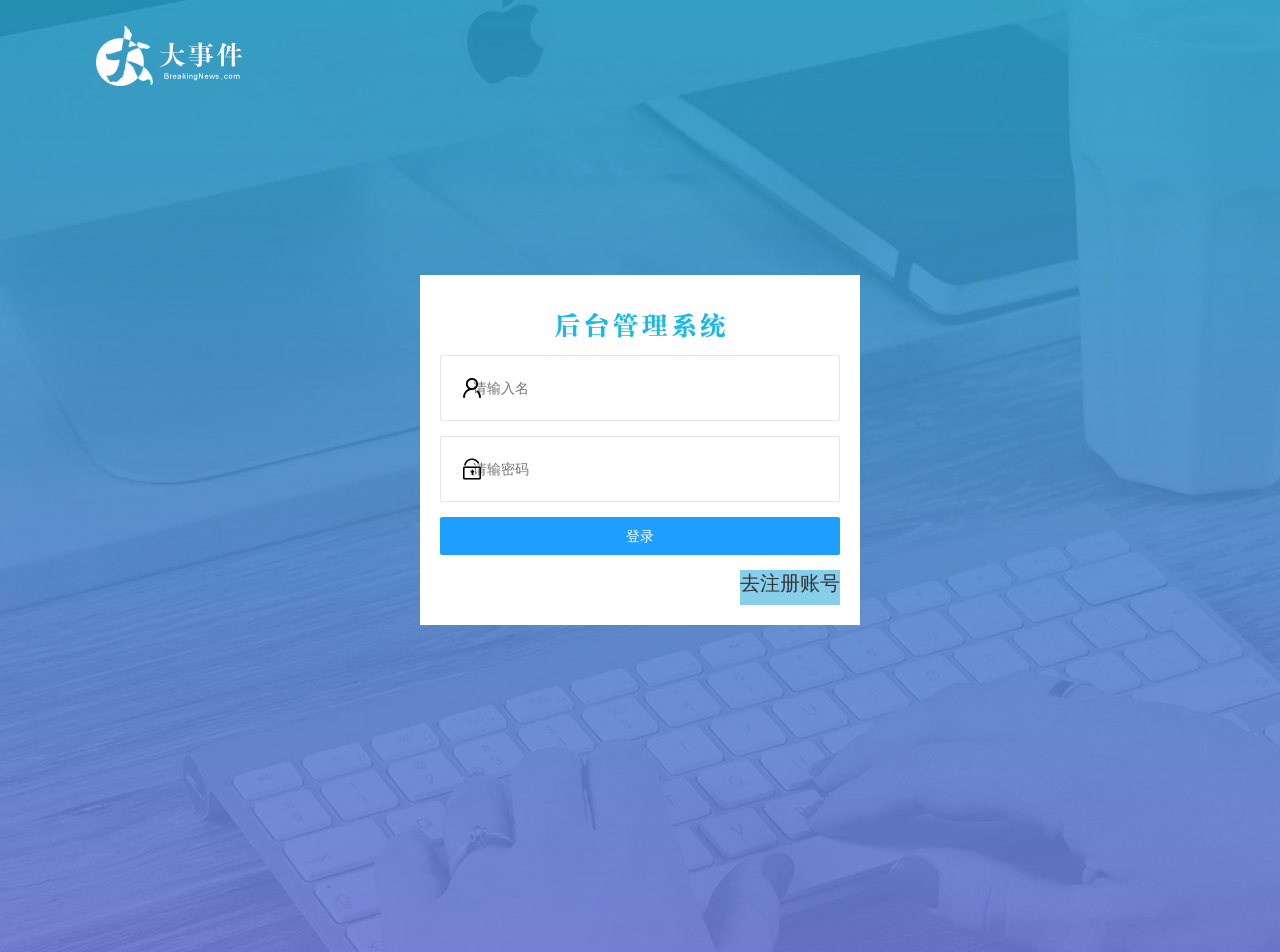
==== commit 6b474c5b: "补充" ====
--- a/big/index.html
+++ b/big/index.html
@@ -24,7 +24,85 @@
     <div class="layui-main">
         <img src="./neirong/images/logo.png" alt="无法打开">
     </div>
+    <!-- 表单容器 -->
+    <div class="login-reg-box">
+        <!-- title -->
+        <div class="title-box">
 
+        </div>
+
+        <!-- 表单 -->
+
+        <!-- 注册表单 -->
+
+        <!-- 登录盒子 -->
+        <div class="login-box">
+            <!-- 登录表单 -->
+            <form class="layui-form-item">
+                <div class="layui-form-item">
+                    <!-- 人形图标 -->
+                    <i class="layui-icon layui-icon-username"></i>
+                    <input type="text" name="username" required lay-verify="required" placeholder="请输入名"
+                        autocomplete="off" class="layui-input" />
+                </div>
+                <!-- 密码 -->
+                <div class="layui-form-item">
+                    <!-- 锁型图标 -->
+                    <i class="layui-icon layui-icon-password"></i>
+                    <input type="password" name="password" required lay-verify="required|password" placeholder="请输密码"
+                        autocomplete="off" class="layui-input" />
+                </div>
+
+                <!-- 提交按钮
+                    lay-submit表示该按钮为表单的提交按钮
+                    按钮+蓝色 ，layui-btn layui-btn-normal-->
+
+                <div class="layui-form-item">
+                    <button class="layui-btn layui-btn-normal layui-btn-fluid" lay-submit>
+                        登录
+                    </button>
+                </div>
+                <div class="bgc">
+                    <div class="layui-form-item links">
+                        <a href="javascript:" id="link-login">去注册账号</a>
+                    </div>
+                </div>
+
+            </form>
+        </div>
+
+        <div class="reg-box">
+            <!-- 注册表单 -->
+            <form class="layui-form">
+                <!-- 用户名 -->
+                <div class="layui-form-item">
+                    <i class="layui-icon layui-icon-username"></i>
+                    <input type="text" id="reg-username" name="username" required lay-verify="required"
+                        placeholder="请输入用户名" autocomplete="off" class="layui-input" />
+                </div>
+                <!-- 密码 -->
+                <div class="layui-form-item">
+                    <i class="layui-icon layui-icon-password"></i>
+                    <input type="password" id="reg-username" name="username" required lay-verify="required"
+                        placeholder="请输入密码" autocomplete="off" class="layui-input" />
+                </div>
+                <!-- 再次输入密码 -->
+                <div class="layui-form-item">
+                    <i class="layui-icon layui-icon-password"></i>
+                    <input type="password" name="password" required lay-verify="required|password|repassword"
+                        placeholder="确认密码" autocomplete="off" class="layui-input">
+                </div>
+                <div class="layui-form-item">
+                    <button id="reg-btn" class="layui-btn layui-btn-normal layui-btn-fluid" lay-submit>立即注册</button>
+                </div>
+                <div class="bgc">
+                    <div class="layui-form-item links">
+                        <a id="link-reg" href="javascript:">去登陆</a>
+                    </div>
+                </div>
+            </form>
+        </div>
+    </div>
 </body>
 
 </html>
--- a/big/neirong/css/bass1.css
+++ b/big/neirong/css/bass1.css
@@ -0,0 +1,12 @@
+html,body{
+    padding: 0;
+    margin: 0;
+    height: 100%;
+    width: 100%;
+    background:url(../images/login_bg.jpg) no-repeat center;
+    background-size: cover;
+}
+
+body{
+    padding: 26px;
+}
--- a/big/neirong/css/login1.css
+++ b/big/neirong/css/login1.css
@@ -0,0 +1,42 @@
+.login-reg-box{
+    position: absolute;
+    width: 400px;
+    height: 310px;
+    top: 50%;
+    left: 50%;
+    transform: translate(-50% ,-50%);
+    background-color: #fff;
+    padding: 20px;
+}
+.title-box{
+    height: 60px;
+    background:url('../images/login_title.png') no-repeat center ;
+}
+/* 默认注册盒子影藏 */
+.reg-box{
+    display: none;
+}
+.links{
+    display: flex;
+    justify-content: flex-end;
+    font-size: 20px;
+}
+.layui-form-item{
+    position: relative;
+}
+.layui-form-item i{
+    font-size: 24px;
+    position: absolute;
+    left: 20px;
+    top: 20px;
+}
+.layui-input{
+    padding: 32px;
+}
+.bgc{
+    float: right;
+    background-color: skyblue;
+    height: 35px;
+    width: 100px;
+}
+
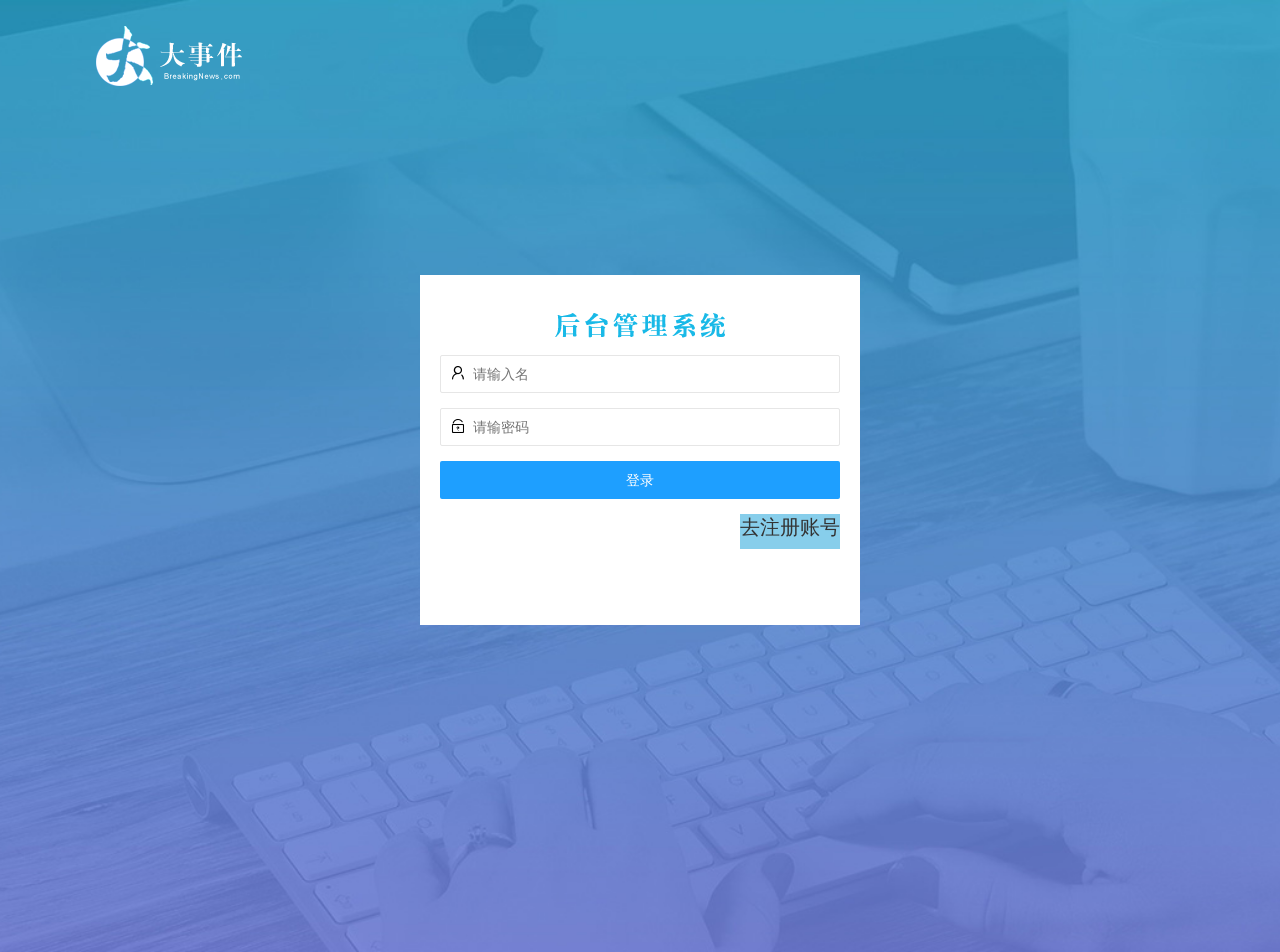
==== commit 05c566c7: "xiande" ====
--- a/big/index.html
+++ b/big/index.html
@@ -97,7 +97,7 @@
                 </div>
                 <div class="bgc">
                     <div class="layui-form-item links">
-                        <a id="link-reg" href="javascript:">去登陆</a>
+                        <a id="link-reg" href="javascript:">去登陆账号</a>
                     </div>
                 </div>
             </form>
--- a/big/neirong/css/login1.css
+++ b/big/neirong/css/login1.css
@@ -25,13 +25,13 @@
     position: relative;
 }
 .layui-form-item i{
-    font-size: 24px;
+    font-size: 16px;
     position: absolute;
-    left: 20px;
-    top: 20px;
+    left: 10px;
+    top: 10px;
 }
 .layui-input{
-    padding: 32px;
+    padding-left: 32px;
 }
 .bgc{
     float: right;
